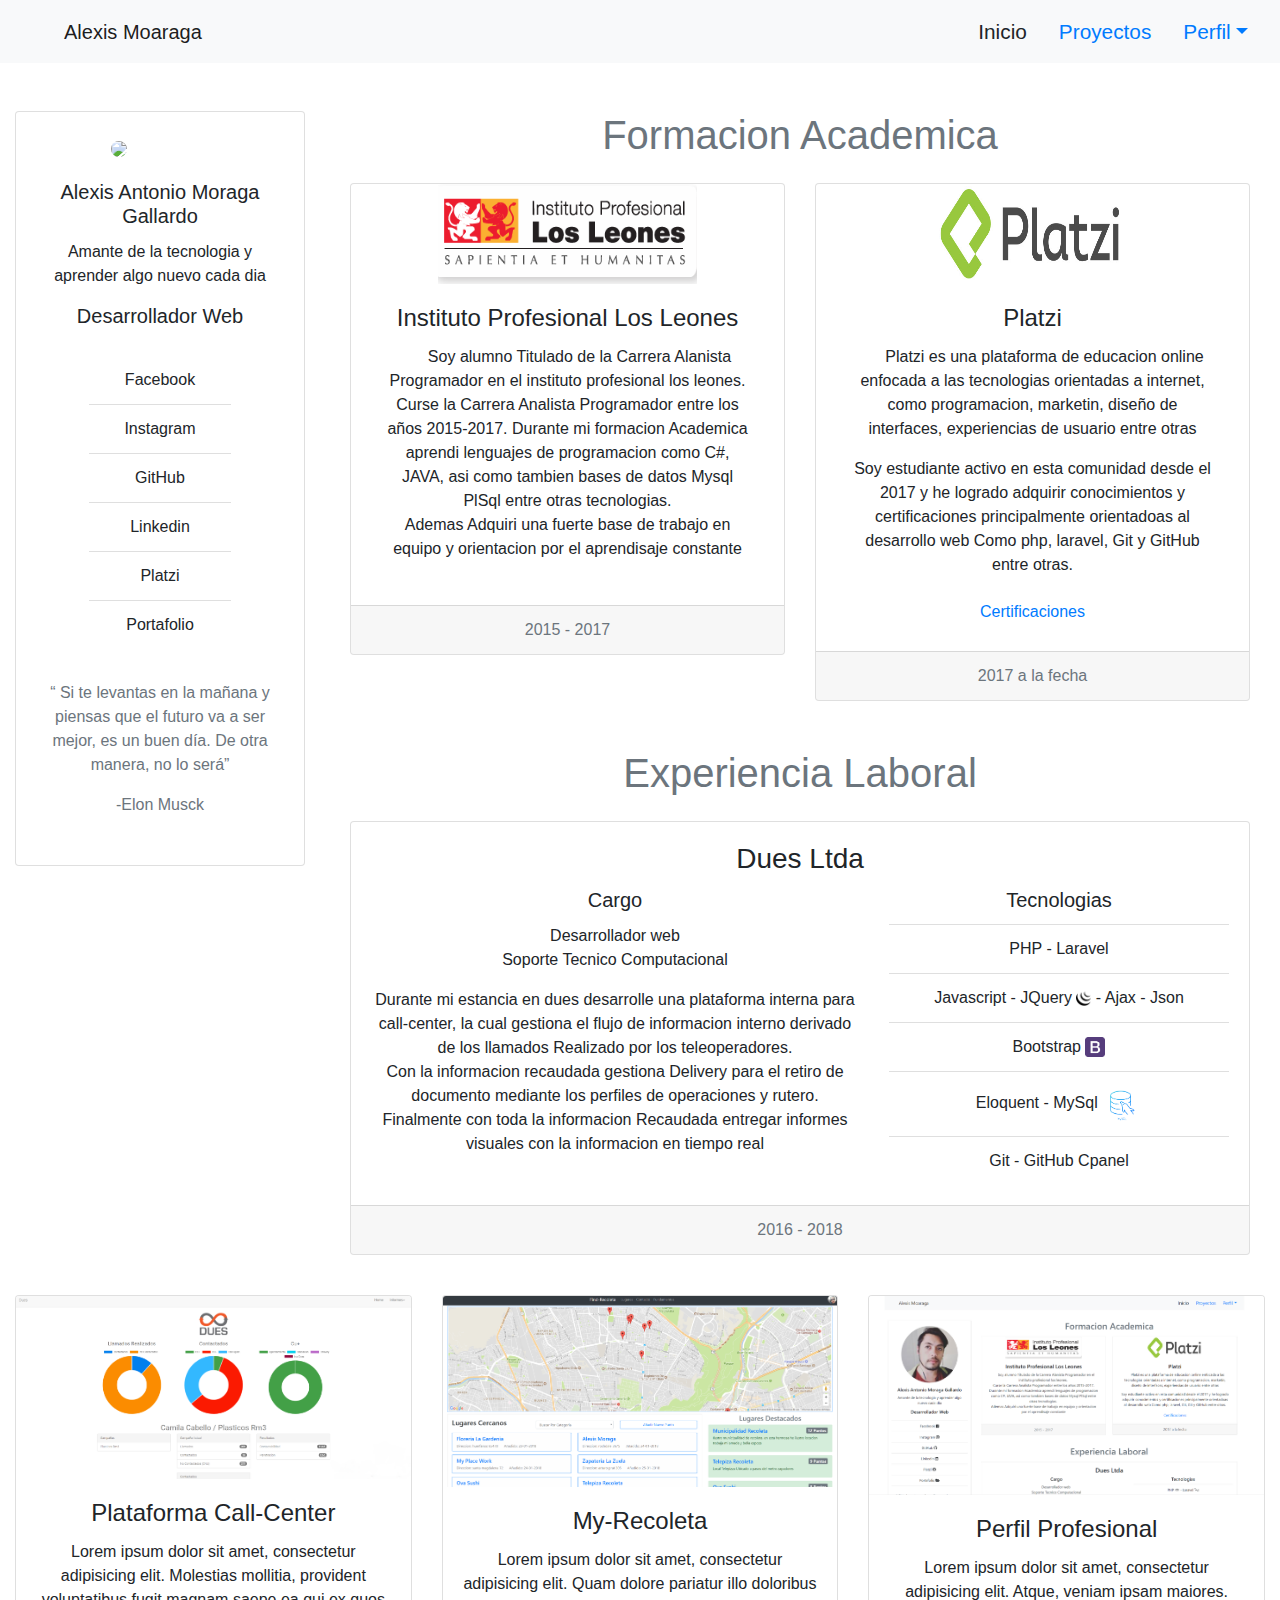
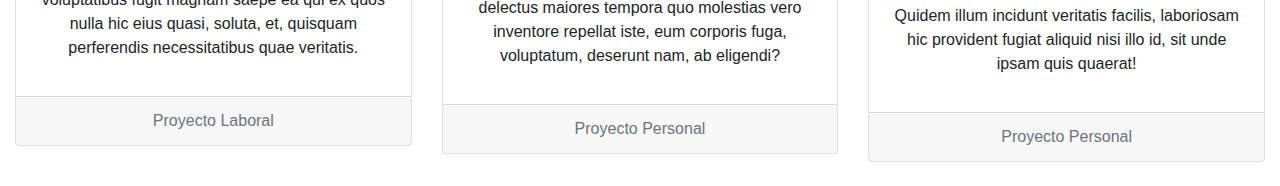
==== index.html @ 1a4db7f0 "mejorando responsive" ====
<!DOCTYPE html>
<html>
  <head>
    <meta charset="utf-8">
    <title>Alexis Moraga</title>
    <link rel="stylesheet" href="estilos/style.css">
    <link rel="stylesheet" href="https://maxcdn.bootstrapcdn.com/bootstrap/4.0.0/css/bootstrap.min.css" integrity="sha384-Gn5384xqQ1aoWXA+058RXPxPg6fy4IWvTNh0E263XmFcJlSAwiGgFAW/dAiS6JXm" crossorigin="anonymous">
    <script src="https://code.jquery.com/jquery-3.2.1.slim.min.js" integrity="sha384-KJ3o2DKtIkvYIK3UENzmM7KCkRr/rE9/Qpg6aAZGJwFDMVNA/GpGFF93hXpG5KkN" crossorigin="anonymous"></script>
    <script src="https://cdnjs.cloudflare.com/ajax/libs/popper.js/1.12.9/umd/popper.min.js" integrity="sha384-ApNbgh9B+Y1QKtv3Rn7W3mgPxhU9K/ScQsAP7hUibX39j7fakFPskvXusvfa0b4Q" crossorigin="anonymous"></script>
    <script src="https://maxcdn.bootstrapcdn.com/bootstrap/4.0.0/js/bootstrap.min.js" integrity="sha384-JZR6Spejh4U02d8jOt6vLEHfe/JQGiRRSQQxSfFWpi1MquVdAyjUar5+76PVCmYl" crossorigin="anonymous"></script>
    <script defer src="https://use.fontawesome.com/releases/v5.0.8/js/all.js"></script>
  </head>
  <body >


    <div class="margenes ">
      <nav id="navbar-example2" class="navbar navbar-light bg-light ">
        <a class="navbar-brand ml-5" href="#">Alexis Moaraga</a>
        <ul class="nav nav-pills">
          <li class="nav-item">
            <a class="nav-link">Inicio</a>
          </li>
          <li class="nav-item">
            <a class="nav-link" href="#mdo">Proyectos</a>
          </li>

          <li class="nav-item dropdown">
            <a class="nav-link dropdown-toggle" data-toggle="dropdown" href="#" role="button" aria-haspopup="true" aria-expanded="false">Perfil</a>
            <div class="dropdown-menu">
              <a class="dropdown-item" href="#one">Formacion</a>
              <a class="dropdown-item" href="#two">Experiencia</a>
              <div role="separator" class="dropdown-divider"></div>
              <a class="dropdown-item" href="#three">Proyectos</a>
            </div>
          </li>
        </ul>
      </nav>

      <div class="col-12 mt-5" >
        <div class="row">
          <div class="col-12  col-md-12 col-lg-4 col-xl-3">
            <div class="card col-12 " >
              <div class="col-6 offset-3 mt-4">
                <img class=" card-img-top rounded-circle " src="imagenes/img-perfil.jpg"  >
              </div>
              <div class="card-body ">
                <h5 class="card-title text-center">Alexis Antonio Moraga Gallardo</h5>
                <p class="card-text text-center mb-3">Amante de la tecnologia y aprender algo nuevo cada dia</p>
                <h5 class="text-center">Desarrollador Web</h5>
              </div>
              <div class="col-md-8 offset-md-2">
              <ul class="list-group list-group-flush text-center ">
                <li class="list-group-item ">Facebook <i class="fab fa-facebook-square"></i></li>
                <li class="list-group-item ">Instagram <i class="fab fa-instagram"></i></li>
                <li class="list-group-item ">GitHub <i class="fab fa-github"></i></li>
                <li class="list-group-item ">Linkedin <i class="fab fa-linkedin"></i></li>
                <li class="list-group-item ">Platzi <i class="fas fa-user-circle"></i></li>
                <li class="list-group-item ">Portafolio <i class="fas fa-folder-open"></i></li>
              </ul>
              </div>
              <div class="col-12 text-center mb-5 mt-2">
                <p class=" text-muted mt-4 "><q> Si te levantas en la mañana y piensas que el futuro va a ser mejor, es un buen día. De otra manera, no lo será</q></p>
                <span class="text-muted ">-Elon Musck</span>
              </div>
            </div>
          </div>

          <div class="col-12 col-lg-8 col-xl-9">

            <div class="col-12 text-center mb-4" >
              <h1 class="text-center text-muted mb-4">Formacion Academica </h1>
              <div class="row ">
                <div class="col-12 col-lg-6">
                  <div class="card mb-4">
                    <div class=" col-8 offset-2 ">
                      <img src="imagenes/ipleones.png" class="card-img-top" alt="" height="100">
                    </div>
                    <div class="card-body ">
                      <div class="col-12">
                        <h4 class="card-title">Instituto Profesional Los Leones</h4>
                        <p> <span class="ml-4"></span>Soy alumno Titulado de la Carrera Alanista Programador en el instituto profesional los leones. <br>
                          Curse la Carrera Analista Programador entre los años 2015-2017. Durante mi formacion Academica aprendi lenguajes de programacion como C#, JAVA,
                          asi como tambien bases de datos Mysql PlSql entre otras tecnologias. <br>
                          Ademas Adquiri una fuerte base de trabajo en equipo y orientacion por el aprendisaje constante
                        </p>
                      </div>
                    </div>
                    <div class="card-footer text-muted col-12 mt-2">
                      2015 - 2017
                    </div>
                  </div>
                </div>

                <div class="col-12 col-lg-6">
                  <div class="card mb-4">
                    <div class=" col-8 offset-2 col-md-6 offset-md-3">
                      <img src="imagenes/platzi.png" class="card-img-top" height="100">
                    </div>

                    <div class="card-body">
                      <div class="col-12">
                        <h4 class="card-title">Platzi</h4>
                        <p><span class="ml-4"></span>Platzi es una plataforma de educacion online enfocada a las tecnologias orientadas a internet, como programacion, marketin,
                          diseño de interfaces, experiencias de usuario entre otras</p>

                          <p>Soy estudiante activo en esta comunidad desde el 2017 y he logrado adquirir conocimientos y certificaciones principalmente orientadoas al desarrollo web
                            Como php, laravel, Git y GitHub entre otras.</p>

                            <a href="" class="btn">Certificaciones</a>
                          </div>
                        </div>

                        <div class="card-footer text-muted col-12">
                          2017 a la fecha
                        </div>
                      </div>
                    </div>
                  </div>
                </div>







            <div class="col-12 text-center" id="experienciaLaboral">
              <h1 class="text-muted mb-4">Experiencia Laboral</h1>
              <div class="card  mb-4">
                <div class="card-body">
                  <h3 class="card-title">Dues Ltda</h3>
                  <div class="row">

                      <div class="col-12 col-lg-7">
                        <h5 class="card-title">Cargo</h5>
                        <p>Desarrollador web <br> Soporte Tecnico Computacional</p>
                        <p>Durante mi estancia en dues desarrolle una plataforma interna para call-center, la cual gestiona el flujo de informacion interno derivado de los llamados
                        Realizado por los teleoperadores. <br>
                        Con la informacion recaudada gestiona Delivery para el retiro de documento mediante los perfiles de operaciones y rutero. <br>
                        Finalmente con toda la informacion Recaudada entregar informes visuales con la informacion en tiempo real
                      </p>
                      </div>
                      <div class="col-12 col-lg-5"><h5 class="card-title">Tecnologias</h5>
                        <ul class="list-group list-group-flush">
                          <li class="list-group-item">PHP <i class="fab fa-php"></i> <span> - </span> Laravel <i class="fab fa-laravel"></i> </li>
                          <li class="list-group-item">Javascript <i class="fab fa-js-square"></i>  -  JQuery <img src="imagenes/jquery.png" alt="" height="15"> - Ajax - Json</li>
                          <li class="list-group-item">Bootstrap  <img src="imagenes/bootstrap.png" alt="" height="20"> </li>
                          <li class="list-group-item">Eloquent <i class="fas fa-database"></i> - MySql <img src="imagenes/mysql.png" alt="" height="40"></li>
                          <li class="list-group-item">Git <i class="fab fa-git"></i> - GitHub <i class="fab fa-github"></i> Cpanel <i class="fab fa-cpanel"></i></li>
                        </ul>
                      </div>


                  </div>
                </div>
                <div class="card-footer text-muted col-12">
                  2016 - 2018
                </div>
              </div>
            </div>


            <!-- <div class="col-xs-12">
              <div class="card">
                <div class="card-body">
                  <h2 class="text-center text-muted mb-2 ">¿Quien Soy?</h2>
                    <p>Hola!</p>
                    <p><Span class="ml-4"></Span>Mi nombre es Alexis Antonio Moraga Gallardo, Tengo 25 años, vivo en la ciudad de Santiago de Chile.Y Actualmente Soy Desarrollador web Frontend y Backend.</p>

                    <p><span class="ml-4"></span>Naci en la ciudad de Cauquenes hubicada en la VII Region del Maule. Vivi hasta los 17 años en Pelluhue una comuna costera a una hora de Cauquenes.</p>

                    <p><span class="ml-4"></span>Desde muy pequeño recuerdo tener mucho interes por la tecnologia y como funcionan las cosas. Recuerdo haber desarmado televisores, equipos de musica y sin fin de juguetes. la mayoria de las veces
                     lograba rearmar las cosas, aunque normalmente por alguna razon solian sobrar piezas. en otros casos no habia tanta suerte y derechamente no lograba Rearmar nada.</p>

                     <p><span class="ml-4"></span>Compre mi primer computador a los 16 años con la tarjeta de mi madre, y trabajando con mi padre para pagarlo. <br>
                     Siempre supe que no viviria en Pelluhue para siempre, pero con mi primer computador supe que queria dedicarme a la iformatica(Aunque en ese momento nisiquiera tenia claro de que trataba)</p>

                    <p><span class="ml-4"></span>A los 17 años y sin terminar los estudios me aventure y me vine a vivir en santiago. <br>
                    Tube que trabajar y estudiar(terminar cuarto medio). Fue hay donde conoci a mi Espoza, pasaron 3 años y nacio mi hijo. Fue asi como el tiempo paso, y me comberti en todo un padre de familia.</p>

                    <p><span class="ml-4"></span>Paso el tiempo y el sueño de comvertirse en informatico estaba ya olvidado. aunque la pasion y el interes por la tecnologia siempre estubo. <br>
                    recuerdo que un dia como cualquier otro mi espoza me pregunta "te gustaria estudiar", a lo cual respondo con un rotundo si, y ela me dice "Bueno sube y termina de completar el formulario de postulaciones para becas".</p>

                    <p><span class="ml-4"></span> pasaron un par de meses y un correo con la pre aprobacion de un credito con aval del estado iluminaba nuevamente ese sueño. luego de evaluar varias opciones me toco tomar una de las mas dificiles
                    desiciones. ¿Que estudiar?.</p>

                    <p><span class="ml-4"></span> si bien estaba claro que seria dentro de informatica no sabia que. habian tantas opciones y tan poco tiempo para elegir.
                    ya casi sin tiempo para escoger y con muchas carreras en mente finalmente me inscrivi en la mas rentable de todas. Analista Programador.</p>

                    <p ><span class="ml-4"></span>Tube la inmenza fortuna de amar lo que estudiaba. llegue sin tener conocimiento alguno de que se trataba la programacion, Pero termine amando la que se combertiria en mi futura profesion</p>

                    <p><span class="ml-4"></span>Y aqui estoy ahora, Terminando de resumir varios años de historia a los momentos mas importarntes que me trajeron a este punto en mi vida, en el cual puedo compartirles parte de quien soy</p>

                </div>
              </div>
            </div> -->


          </div>
        </div>
        <div class="row text-center mt-3">
          <div class="col-12 col-lg-6 col-xl-4 mb-4">
            <div class="card">
              <img src="imagenes/proyect02.png" alt="" class="card-img-top">
              <div class="card-body">
                <h4 class="card-title">Plataforma Call-Center</h4>
                <p>Lorem ipsum dolor sit amet, consectetur adipisicing elit. Molestias mollitia, provident voluptatibus fugit magnam saepe ea qui ex quos nulla hic eius quasi, soluta, et, quisquam perferendis necessitatibus quae veritatis.</p>
              </div>
              <div class="card-footer text-muted col-12">
                Proyecto Laboral
              </div>
            </div>
          </div>

          <div class="col-12 col-lg-6 col-xl-4 mb-4">
            <div class="card">
              <img src="imagenes/proyect03.png" alt="" class="card-img-top">
              <div class="card-body">
                <h4 class="card-title">My-Recoleta</h4>
                <p>Lorem ipsum dolor sit amet, consectetur adipisicing elit. Quam dolore pariatur illo doloribus delectus maiores tempora quo molestias vero inventore repellat iste, eum corporis fuga, voluptatum, deserunt nam, ab eligendi?</p>
              </div>
              <div class="card-footer text-muted col-12">
                Proyecto Personal
              </div>
            </div>
          </div>
          <div class=" col-12 col-lg-6 col-xl-4 mb-4">
            <div class="card">
                <img src="imagenes/proyect01.png" alt="" class="card-img-top">
              <div class="card-body">
                <h4 class="card-title">Perfil Profesional</h4>
                <p>Lorem ipsum dolor sit amet, consectetur adipisicing elit. Atque, veniam ipsam maiores. Quidem illum incidunt veritatis facilis, laboriosam hic provident fugiat aliquid nisi illo id, sit unde ipsam quis quaerat!</p>
              </div>
              <div class="card-footer text-muted col-12">
                Proyecto Personal
              </div>
            </div>
          </div>
        </div>

      </div>



  </body>
</html>
---- estilos/style.css ----
ul li a{
  font-size: 1.3em;
}




@media screen and (min-width: 1500px){
  .margenes{
    margin-left:140px;
    margin-right: 140px;
  }

  p{
    font-size: 1em;
  }
}

@media screen and (max-width: 700px){
  .margenes{
    margin-left:20px;
    margin-right:20px;

  }
  .list-group-item{
    font-size: 1.2em;
  }
  p{
    font-size: 1.2em;
  }
}

/* @media screen and (max-width: 600px){
  .margenes{
    margin-left:20px;
    margin-right: 20px;

  }
  .p{
    font-size: 1.5em;
  }
} */
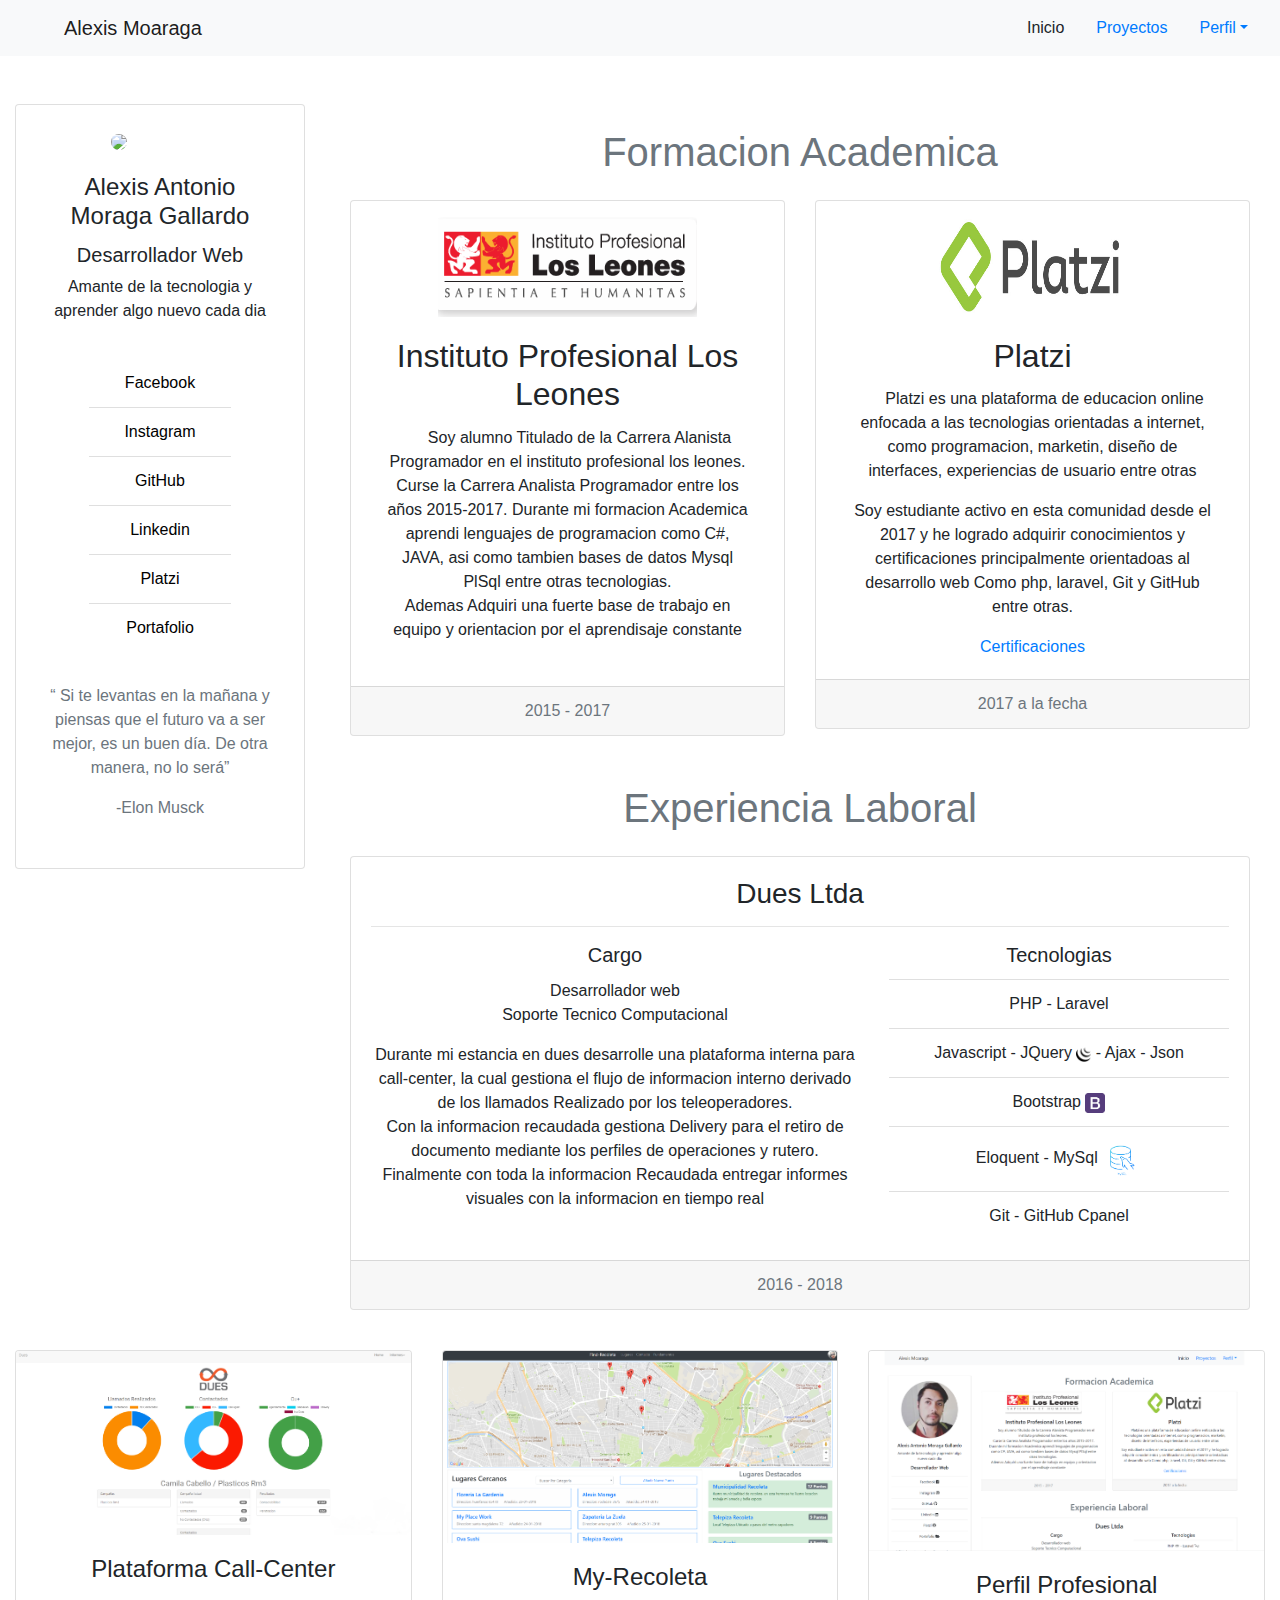
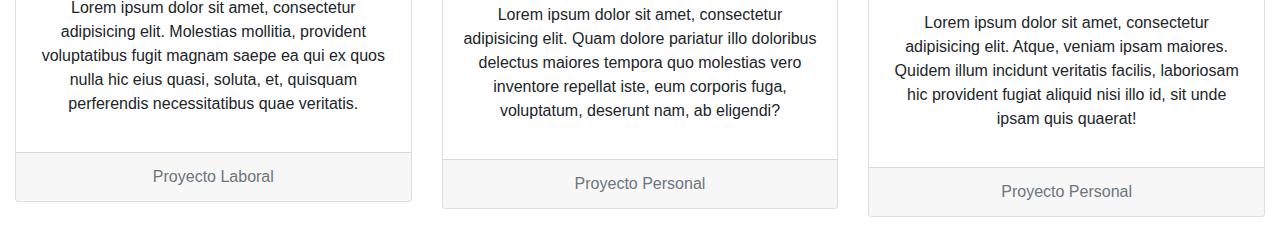
==== commit d381d105: "mejorando responsive" ====
--- a/index.html
+++ b/index.html
@@ -13,7 +13,7 @@
   <body >
 
 
-    <div class="margenes ">
+    <div class="margenes">
       <nav id="navbar-example2" class="navbar navbar-light bg-light ">
         <a class="navbar-brand ml-5" href="#">Alexis Moaraga</a>
         <ul class="nav nav-pills">
@@ -44,18 +44,18 @@
                 <img class=" card-img-top rounded-circle " src="imagenes/img-perfil.jpg"  >
               </div>
               <div class="card-body ">
-                <h5 class="card-title text-center">Alexis Antonio Moraga Gallardo</h5>
+                <h4 class="card-title text-center name">Alexis Antonio Moraga Gallardo</h4>
+                <h5 class="text-center profesion">Desarrollador Web</h5>
                 <p class="card-text text-center mb-3">Amante de la tecnologia y aprender algo nuevo cada dia</p>
-                <h5 class="text-center">Desarrollador Web</h5>
               </div>
               <div class="col-md-8 offset-md-2">
               <ul class="list-group list-group-flush text-center ">
-                <li class="list-group-item ">Facebook <i class="fab fa-facebook-square"></i></li>
-                <li class="list-group-item ">Instagram <i class="fab fa-instagram"></i></li>
-                <li class="list-group-item ">GitHub <i class="fab fa-github"></i></li>
-                <li class="list-group-item ">Linkedin <i class="fab fa-linkedin"></i></li>
-                <li class="list-group-item ">Platzi <i class="fas fa-user-circle"></i></li>
-                <li class="list-group-item ">Portafolio <i class="fas fa-folder-open"></i></li>
+                <li class="list-group-item "><a  class="enlaces" href="https://www.facebook.com/alexisMoragaa" target="_blank"> Facebook </a><i class="fab fa-facebook-square"></i></li>
+                <li class="list-group-item "><a  class="enlaces" href="https://www.instagram.com/alexismoragaa/" target="_blank">Instagram </a><i class="fab fa-instagram"></i></li>
+                <li class="list-group-item "><a  class="enlaces" href="https://github.com/alexisMoragaa" target="_blank">GitHub </a><i class="fab fa-github"></i></li>
+                <li class="list-group-item "><a  class="enlaces" href="http://www.linkedin.com/in/alexismoragaa" target="_blank">Linkedin</a> <i class="fab fa-linkedin"></i></li>
+                <li class="list-group-item "><a  class="enlaces" href="https://platzi.com/@alexisMoragaa/" target="_blank">Platzi</a> <i class="fas fa-user-circle"></i></li>
+                <li class="list-group-item "><a  class="enlaces" href="" target="_blank">Portafolio</a> <i class="fas fa-folder-open"></i></li>
               </ul>
               </div>
               <div class="col-12 text-center mb-5 mt-2">
@@ -68,16 +68,16 @@
           <div class="col-12 col-lg-8 col-xl-9">
 
             <div class="col-12 text-center mb-4" >
-              <h1 class="text-center text-muted mb-4">Formacion Academica </h1>
+              <h1 class="text-center text-muted mb-4 titulos mt-4">Formacion Academica </h1>
               <div class="row ">
                 <div class="col-12 col-lg-6">
                   <div class="card mb-4">
-                    <div class=" col-8 offset-2 ">
+                    <div class=" col-8 offset-2 mt-3">
                       <img src="imagenes/ipleones.png" class="card-img-top" alt="" height="100">
                     </div>
                     <div class="card-body ">
                       <div class="col-12">
-                        <h4 class="card-title">Instituto Profesional Los Leones</h4>
+                        <h2 class="card-title tt">Instituto Profesional Los Leones</h2>
                         <p> <span class="ml-4"></span>Soy alumno Titulado de la Carrera Alanista Programador en el instituto profesional los leones. <br>
                           Curse la Carrera Analista Programador entre los años 2015-2017. Durante mi formacion Academica aprendi lenguajes de programacion como C#, JAVA,
                           asi como tambien bases de datos Mysql PlSql entre otras tecnologias. <br>
@@ -93,20 +93,20 @@
 
                 <div class="col-12 col-lg-6">
                   <div class="card mb-4">
-                    <div class=" col-8 offset-2 col-md-6 offset-md-3">
+                    <div class=" col-8 offset-2 col-md-6 offset-md-3 mt-3">
                       <img src="imagenes/platzi.png" class="card-img-top" height="100">
                     </div>
 
                     <div class="card-body">
                       <div class="col-12">
-                        <h4 class="card-title">Platzi</h4>
+                        <h2 class="card-title tt">Platzi</h2>
                         <p><span class="ml-4"></span>Platzi es una plataforma de educacion online enfocada a las tecnologias orientadas a internet, como programacion, marketin,
                           diseño de interfaces, experiencias de usuario entre otras</p>
 
                           <p>Soy estudiante activo en esta comunidad desde el 2017 y he logrado adquirir conocimientos y certificaciones principalmente orientadoas al desarrollo web
                             Como php, laravel, Git y GitHub entre otras.</p>
 
-                            <a href="" class="btn">Certificaciones</a>
+                            <a href="#" class="certificacion">Certificaciones</a>
                           </div>
                         </div>
 
@@ -125,10 +125,11 @@
 
 
             <div class="col-12 text-center" id="experienciaLaboral">
-              <h1 class="text-muted mb-4">Experiencia Laboral</h1>
+              <h1 class="text-muted mb-4 titulos mt-4">Experiencia Laboral</h1>
               <div class="card  mb-4">
                 <div class="card-body">
                   <h3 class="card-title">Dues Ltda</h3>
+                  <hr>
                   <div class="row">
 
                       <div class="col-12 col-lg-7">
--- a/estilos/style.css
+++ b/estilos/style.css
@@ -1,7 +1,9 @@
 
 
-ul li a{
-  font-size: 1.3em;
+.enlaces{
+  font-size: 1em;
+color: black;
+
 }
 
 
@@ -18,19 +20,67 @@
   }
 }
 
-@media screen and (max-width: 700px){
+@media screen and (max-width:992px){
   .margenes{
-    margin-left:20px;
-    margin-right:20px;
+    margin-left:5em;
+    margin-right:5em;
 
   }
   .list-group-item{
-    font-size: 1.2em;
+    font-size: 1.3em;
   }
   p{
-    font-size: 1.2em;
+    font-size: 1.4em;
   }
+.titulos{
+  font-size:2.8em;
 }
+.certificacion{
+  font-size: 1.1em;
+}
+.card-footer{
+  font-size: 1.1em;
+}
+
+
+}
+
+
+@media only screen and (max-device-width:600px){
+  .margenes{
+    margin-left:1em;
+    margin-right:1em;
+
+  }
+  .list-group-item{
+    font-size: 2.1em;
+  }
+  p{
+    font-size: 2.1em;
+  }
+.titulos{
+  font-size:3.8em;
+}
+.certificacion{
+  font-size: 2em;
+}
+.card-footer{
+  font-size: 2em;
+}
+.name{
+  font-size: 2.5em;
+}
+.card-title{
+  font-size: 2.8em;
+}
+.profesion{
+    font-size: 2.2em;
+}
+
+}
+
+
+
 
 /* @media screen and (max-width: 600px){
   .margenes{
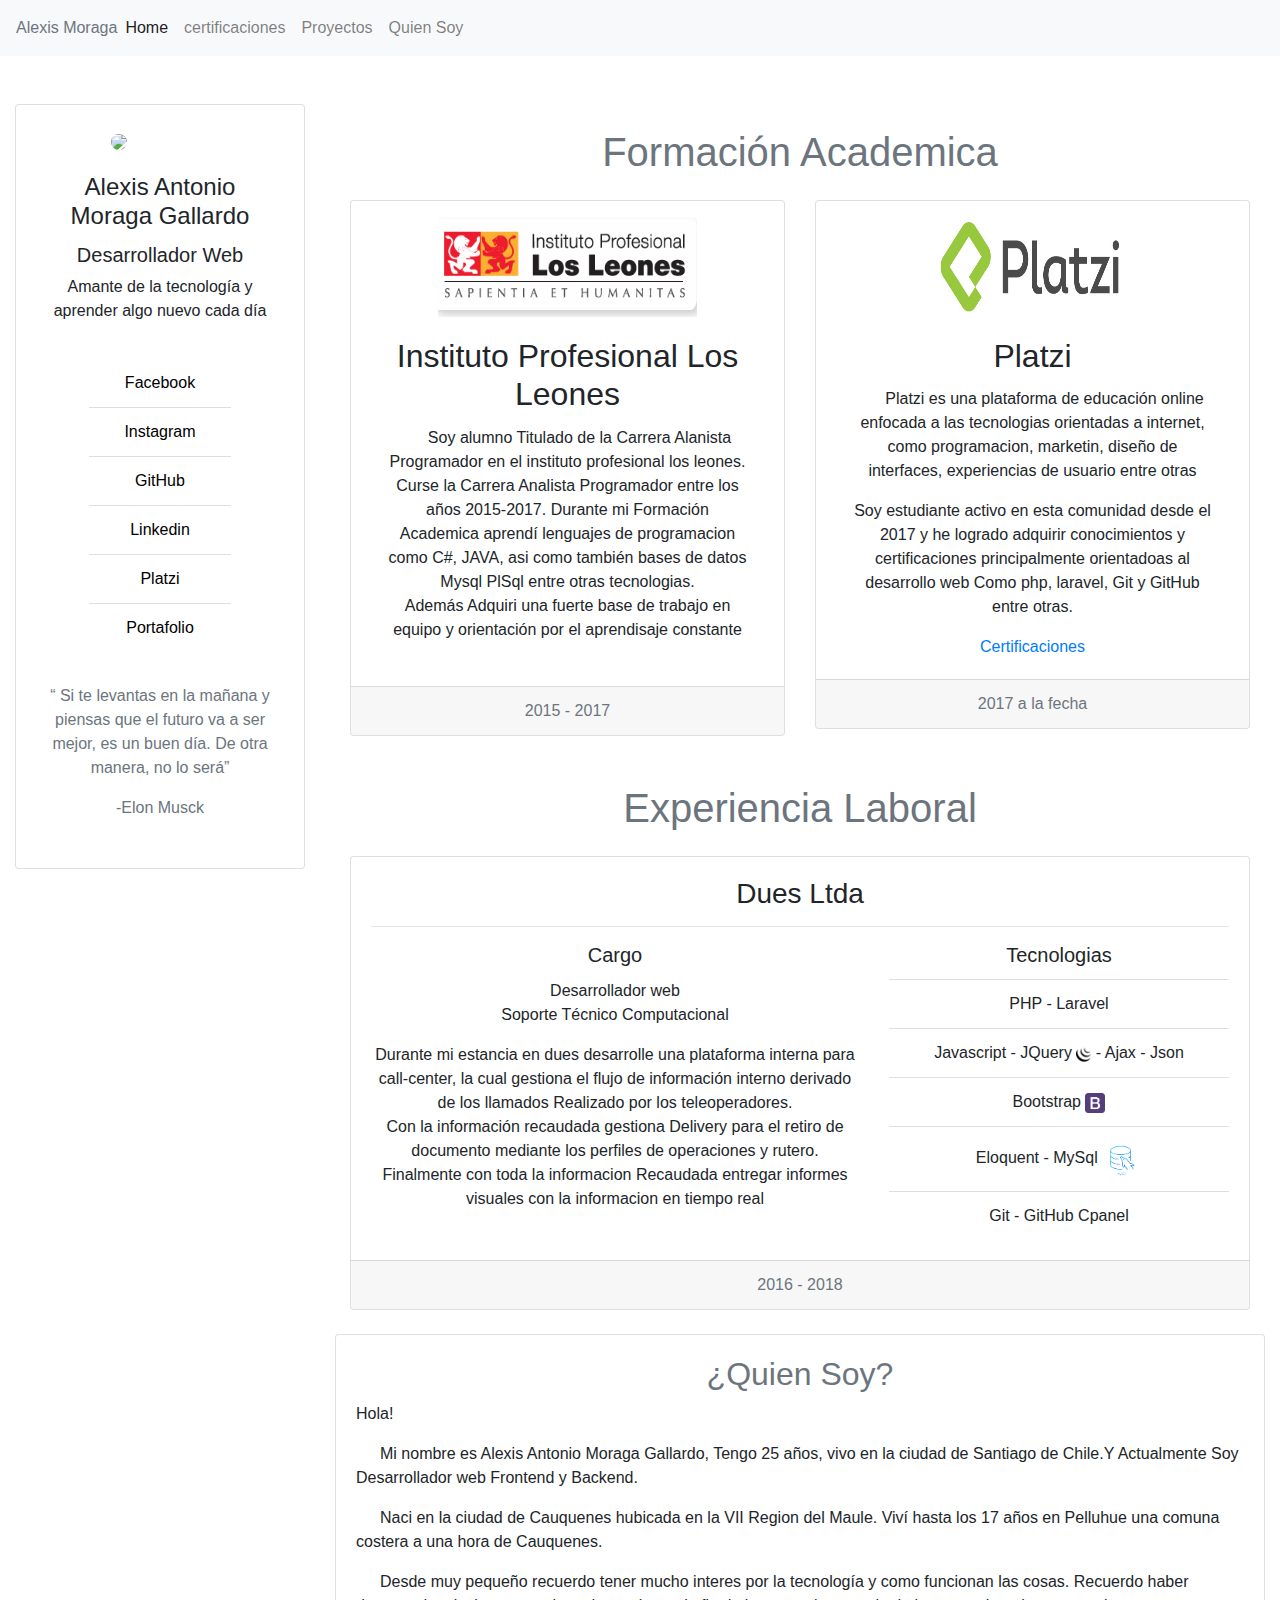
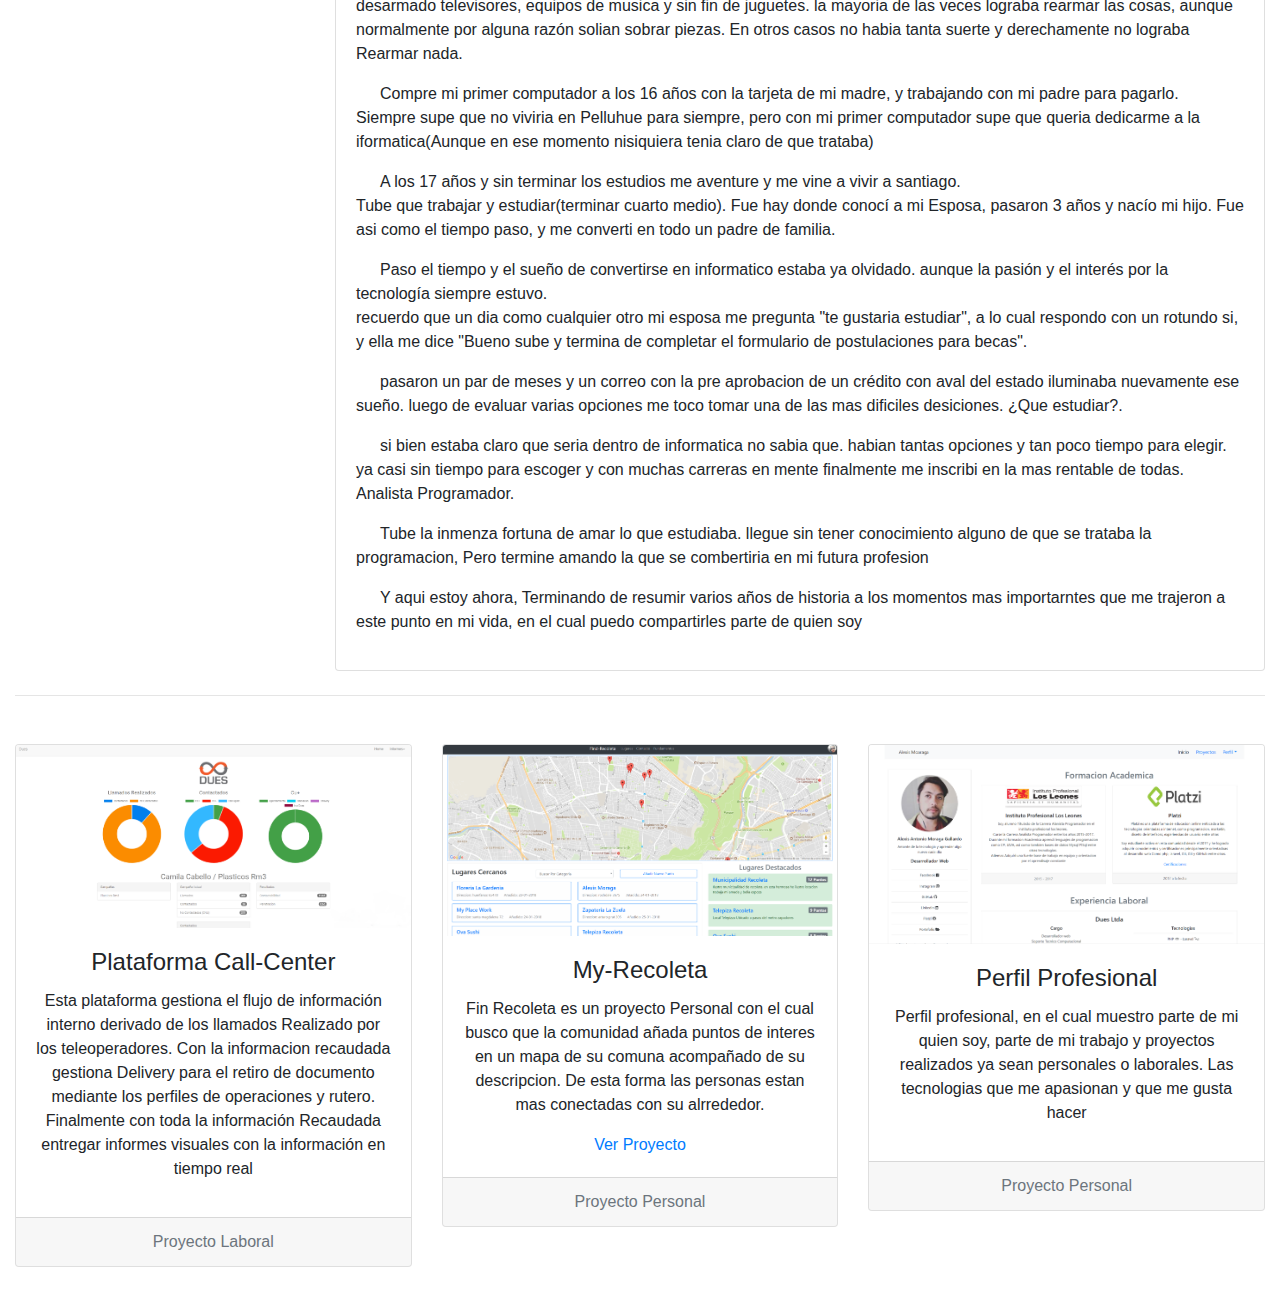
==== commit 646329b2: "correcion ortografica" ====
--- a/index.html
+++ b/index.html
@@ -14,26 +14,19 @@
 
 
     <div class="margenes">
-      <nav id="navbar-example2" class="navbar navbar-light bg-light ">
-        <a class="navbar-brand ml-5" href="#">Alexis Moaraga</a>
-        <ul class="nav nav-pills">
-          <li class="nav-item">
-            <a class="nav-link">Inicio</a>
-          </li>
-          <li class="nav-item">
-            <a class="nav-link" href="#mdo">Proyectos</a>
-          </li>
-
-          <li class="nav-item dropdown">
-            <a class="nav-link dropdown-toggle" data-toggle="dropdown" href="#" role="button" aria-haspopup="true" aria-expanded="false">Perfil</a>
-            <div class="dropdown-menu">
-              <a class="dropdown-item" href="#one">Formacion</a>
-              <a class="dropdown-item" href="#two">Experiencia</a>
-              <div role="separator" class="dropdown-divider"></div>
-              <a class="dropdown-item" href="#three">Proyectos</a>
-            </div>
-          </li>
-        </ul>
+      <nav class="navbar navbar-expand-lg navbar-light bg-light">
+        <a class="text-muted na" href="#">Alexis Moraga</a>
+        <button class="navbar-toggler" type="button" data-toggle="collapse" data-target="#navbarNavAltMarkup" aria-controls="navbarNavAltMarkup" aria-expanded="false" aria-label="Toggle navigation">
+          <span class="navbar-toggler-icon"></span>
+        </button>
+        <div class="collapse navbar-collapse" id="navbarNavAltMarkup">
+          <div class="navbar-nav">
+            <a class="nav-item nav-link active nav" href="#">Home<span class="sr-only">(current)</span></a>
+            <a class="nav-item nav-link nav" href="#">certificaciones</a>
+            <a class="nav-item nav-link nav" href="#">Proyectos</a>
+            <a class="nav-item nav-link nav" href="#">Quien Soy</a>
+          </div>
+        </div>
       </nav>
 
       <div class="col-12 mt-5" >
@@ -46,7 +39,7 @@
               <div class="card-body ">
                 <h4 class="card-title text-center name">Alexis Antonio Moraga Gallardo</h4>
                 <h5 class="text-center profesion">Desarrollador Web</h5>
-                <p class="card-text text-center mb-3">Amante de la tecnologia y aprender algo nuevo cada dia</p>
+                <p class="card-text text-center mb-3">Amante de la tecnología y aprender algo nuevo cada día</p>
               </div>
               <div class="col-md-8 offset-md-2">
               <ul class="list-group list-group-flush text-center ">
@@ -68,7 +61,7 @@
           <div class="col-12 col-lg-8 col-xl-9">
 
             <div class="col-12 text-center mb-4" >
-              <h1 class="text-center text-muted mb-4 titulos mt-4">Formacion Academica </h1>
+              <h1 class="text-center text-muted mb-4 titulos mt-4">Formación Academica </h1>
               <div class="row ">
                 <div class="col-12 col-lg-6">
                   <div class="card mb-4">
@@ -79,9 +72,9 @@
                       <div class="col-12">
                         <h2 class="card-title tt">Instituto Profesional Los Leones</h2>
                         <p> <span class="ml-4"></span>Soy alumno Titulado de la Carrera Alanista Programador en el instituto profesional los leones. <br>
-                          Curse la Carrera Analista Programador entre los años 2015-2017. Durante mi formacion Academica aprendi lenguajes de programacion como C#, JAVA,
-                          asi como tambien bases de datos Mysql PlSql entre otras tecnologias. <br>
-                          Ademas Adquiri una fuerte base de trabajo en equipo y orientacion por el aprendisaje constante
+                          Curse la Carrera Analista Programador entre los años 2015-2017. Durante mi Formación Academica aprendí lenguajes de programacion como C#, JAVA,
+                          asi como también bases de datos Mysql PlSql entre otras tecnologias. <br>
+                          Además Adquiri una fuerte base de trabajo en equipo y orientación por el aprendisaje constante
                         </p>
                       </div>
                     </div>
@@ -100,7 +93,7 @@
                     <div class="card-body">
                       <div class="col-12">
                         <h2 class="card-title tt">Platzi</h2>
-                        <p><span class="ml-4"></span>Platzi es una plataforma de educacion online enfocada a las tecnologias orientadas a internet, como programacion, marketin,
+                        <p><span class="ml-4"></span>Platzi es una plataforma de educación online enfocada a las tecnologias orientadas a internet, como programacion, marketin,
                           diseño de interfaces, experiencias de usuario entre otras</p>
 
                           <p>Soy estudiante activo en esta comunidad desde el 2017 y he logrado adquirir conocimientos y certificaciones principalmente orientadoas al desarrollo web
@@ -134,10 +127,10 @@
 
                       <div class="col-12 col-lg-7">
                         <h5 class="card-title">Cargo</h5>
-                        <p>Desarrollador web <br> Soporte Tecnico Computacional</p>
-                        <p>Durante mi estancia en dues desarrolle una plataforma interna para call-center, la cual gestiona el flujo de informacion interno derivado de los llamados
+                        <p>Desarrollador web <br> Soporte Técnico Computacional</p>
+                        <p>Durante mi estancia en dues desarrolle una plataforma interna para call-center, la cual gestiona el flujo de información interno derivado de los llamados
                         Realizado por los teleoperadores. <br>
-                        Con la informacion recaudada gestiona Delivery para el retiro de documento mediante los perfiles de operaciones y rutero. <br>
+                        Con la información recaudada gestiona Delivery para el retiro de documento mediante los perfiles de operaciones y rutero. <br>
                         Finalmente con toda la informacion Recaudada entregar informes visuales con la informacion en tiempo real
                       </p>
                       </div>
@@ -161,32 +154,32 @@
             </div>
 
 
-            <!-- <div class="col-xs-12">
+            <div class="col-xs-12">
               <div class="card">
                 <div class="card-body">
                   <h2 class="text-center text-muted mb-2 ">¿Quien Soy?</h2>
                     <p>Hola!</p>
                     <p><Span class="ml-4"></Span>Mi nombre es Alexis Antonio Moraga Gallardo, Tengo 25 años, vivo en la ciudad de Santiago de Chile.Y Actualmente Soy Desarrollador web Frontend y Backend.</p>
 
-                    <p><span class="ml-4"></span>Naci en la ciudad de Cauquenes hubicada en la VII Region del Maule. Vivi hasta los 17 años en Pelluhue una comuna costera a una hora de Cauquenes.</p>
-
-                    <p><span class="ml-4"></span>Desde muy pequeño recuerdo tener mucho interes por la tecnologia y como funcionan las cosas. Recuerdo haber desarmado televisores, equipos de musica y sin fin de juguetes. la mayoria de las veces
-                     lograba rearmar las cosas, aunque normalmente por alguna razon solian sobrar piezas. en otros casos no habia tanta suerte y derechamente no lograba Rearmar nada.</p>
+                    <p><span class="ml-4"></span>Naci en la ciudad de Cauquenes hubicada en la VII Region del Maule. Viví hasta los 17 años en Pelluhue una comuna costera a una hora de Cauquenes.</p>
+
+                    <p><span class="ml-4"></span>Desde muy pequeño recuerdo tener mucho interes por la tecnología y como funcionan las cosas. Recuerdo haber desarmado televisores, equipos de musica y sin fin de juguetes. la mayoria de las veces
+                     lograba rearmar las cosas, aunque normalmente por alguna razón solian sobrar piezas. En otros casos no habia tanta suerte y derechamente no lograba Rearmar nada.</p>
 
                      <p><span class="ml-4"></span>Compre mi primer computador a los 16 años con la tarjeta de mi madre, y trabajando con mi padre para pagarlo. <br>
                      Siempre supe que no viviria en Pelluhue para siempre, pero con mi primer computador supe que queria dedicarme a la iformatica(Aunque en ese momento nisiquiera tenia claro de que trataba)</p>
 
-                    <p><span class="ml-4"></span>A los 17 años y sin terminar los estudios me aventure y me vine a vivir en santiago. <br>
-                    Tube que trabajar y estudiar(terminar cuarto medio). Fue hay donde conoci a mi Espoza, pasaron 3 años y nacio mi hijo. Fue asi como el tiempo paso, y me comberti en todo un padre de familia.</p>
-
-                    <p><span class="ml-4"></span>Paso el tiempo y el sueño de comvertirse en informatico estaba ya olvidado. aunque la pasion y el interes por la tecnologia siempre estubo. <br>
-                    recuerdo que un dia como cualquier otro mi espoza me pregunta "te gustaria estudiar", a lo cual respondo con un rotundo si, y ela me dice "Bueno sube y termina de completar el formulario de postulaciones para becas".</p>
-
-                    <p><span class="ml-4"></span> pasaron un par de meses y un correo con la pre aprobacion de un credito con aval del estado iluminaba nuevamente ese sueño. luego de evaluar varias opciones me toco tomar una de las mas dificiles
+                    <p><span class="ml-4"></span>A los 17 años y sin terminar los estudios me aventure y me vine a vivir a santiago. <br>
+                    Tube que trabajar y estudiar(terminar cuarto medio). Fue hay donde conocí a mi Esposa, pasaron 3 años y nacío mi hijo. Fue asi como el tiempo paso, y me converti en todo un padre de familia.</p>
+
+                    <p><span class="ml-4"></span>Paso el tiempo y el sueño de convertirse en informatico estaba ya olvidado. aunque la pasión y el interés por la tecnología siempre estuvo. <br>
+                    recuerdo que un dia como cualquier otro mi esposa me pregunta "te gustaria estudiar", a lo cual respondo con un rotundo si, y ella me dice "Bueno sube y termina de completar el formulario de postulaciones para becas".</p>
+
+                    <p><span class="ml-4"></span> pasaron un par de meses y un correo con la pre aprobacion de un crédito con aval del estado iluminaba nuevamente ese sueño. luego de evaluar varias opciones me toco tomar una de las mas dificiles
                     desiciones. ¿Que estudiar?.</p>
 
                     <p><span class="ml-4"></span> si bien estaba claro que seria dentro de informatica no sabia que. habian tantas opciones y tan poco tiempo para elegir.
-                    ya casi sin tiempo para escoger y con muchas carreras en mente finalmente me inscrivi en la mas rentable de todas. Analista Programador.</p>
+                    ya casi sin tiempo para escoger y con muchas carreras en mente finalmente me inscribi en la mas rentable de todas. Analista Programador.</p>
 
                     <p ><span class="ml-4"></span>Tube la inmenza fortuna de amar lo que estudiaba. llegue sin tener conocimiento alguno de que se trataba la programacion, Pero termine amando la que se combertiria en mi futura profesion</p>
 
@@ -194,18 +187,26 @@
 
                 </div>
               </div>
-            </div> -->
+            </div>
 
 
           </div>
         </div>
+
+<hr class="mt-4 mb-5">
+
         <div class="row text-center mt-3">
           <div class="col-12 col-lg-6 col-xl-4 mb-4">
             <div class="card">
               <img src="imagenes/proyect02.png" alt="" class="card-img-top">
               <div class="card-body">
                 <h4 class="card-title">Plataforma Call-Center</h4>
-                <p>Lorem ipsum dolor sit amet, consectetur adipisicing elit. Molestias mollitia, provident voluptatibus fugit magnam saepe ea qui ex quos nulla hic eius quasi, soluta, et, quisquam perferendis necessitatibus quae veritatis.</p>
+                <P>
+                  Esta plataforma gestiona el flujo de información interno derivado de los llamados
+                  Realizado por los teleoperadores.
+                  Con la informacion recaudada gestiona Delivery para el retiro de documento mediante los perfiles de operaciones y rutero. <br>
+                  Finalmente con toda la información Recaudada entregar informes visuales con la información en tiempo real
+                </P>
               </div>
               <div class="card-footer text-muted col-12">
                 Proyecto Laboral
@@ -218,8 +219,11 @@
               <img src="imagenes/proyect03.png" alt="" class="card-img-top">
               <div class="card-body">
                 <h4 class="card-title">My-Recoleta</h4>
-                <p>Lorem ipsum dolor sit amet, consectetur adipisicing elit. Quam dolore pariatur illo doloribus delectus maiores tempora quo molestias vero inventore repellat iste, eum corporis fuga, voluptatum, deserunt nam, ab eligendi?</p>
-              </div>
+                  <p>Fin Recoleta es un proyecto Personal con el cual busco que la comunidad añada puntos de interes en un mapa de su comuna acompañado de su descripcion.
+                  De esta forma las personas estan mas conectadas con su alrrededor.</p>
+                  <a href="https://cursoangular4-1516112349964.firebaseapp.com/" target="_blank" class="certificacion">Ver Proyecto</a>
+
+                </div>
               <div class="card-footer text-muted col-12">
                 Proyecto Personal
               </div>
@@ -230,7 +234,8 @@
                 <img src="imagenes/proyect01.png" alt="" class="card-img-top">
               <div class="card-body">
                 <h4 class="card-title">Perfil Profesional</h4>
-                <p>Lorem ipsum dolor sit amet, consectetur adipisicing elit. Atque, veniam ipsam maiores. Quidem illum incidunt veritatis facilis, laboriosam hic provident fugiat aliquid nisi illo id, sit unde ipsam quis quaerat!</p>
+                <p>Perfil profesional, en el cual muestro parte de mi quien soy, parte de mi trabajo y proyectos realizados ya sean personales o laborales.
+                Las tecnologias que me apasionan y que me gusta hacer</p>
               </div>
               <div class="card-footer text-muted col-12">
                 Proyecto Personal
--- a/estilos/style.css
+++ b/estilos/style.css
@@ -20,7 +20,7 @@
   }
 }
 
-@media screen and (max-width:992px){
+@media screen and (max-device-width:992px){
   .margenes{
     margin-left:5em;
     margin-right:5em;
@@ -42,6 +42,15 @@
   font-size: 1.1em;
 }
 
+.name{
+  font-size: 2.3em;
+}
+.card-title{
+  font-size: 2.1em;
+}
+.profesion{
+    font-size: 2em;
+}
 
 }
 
@@ -68,13 +77,13 @@
   font-size: 2em;
 }
 .name{
-  font-size: 2.5em;
+  font-size: 3.1em;
 }
 .card-title{
   font-size: 2.8em;
 }
 .profesion{
-    font-size: 2.2em;
+    font-size: 3em;
 }
 
 }
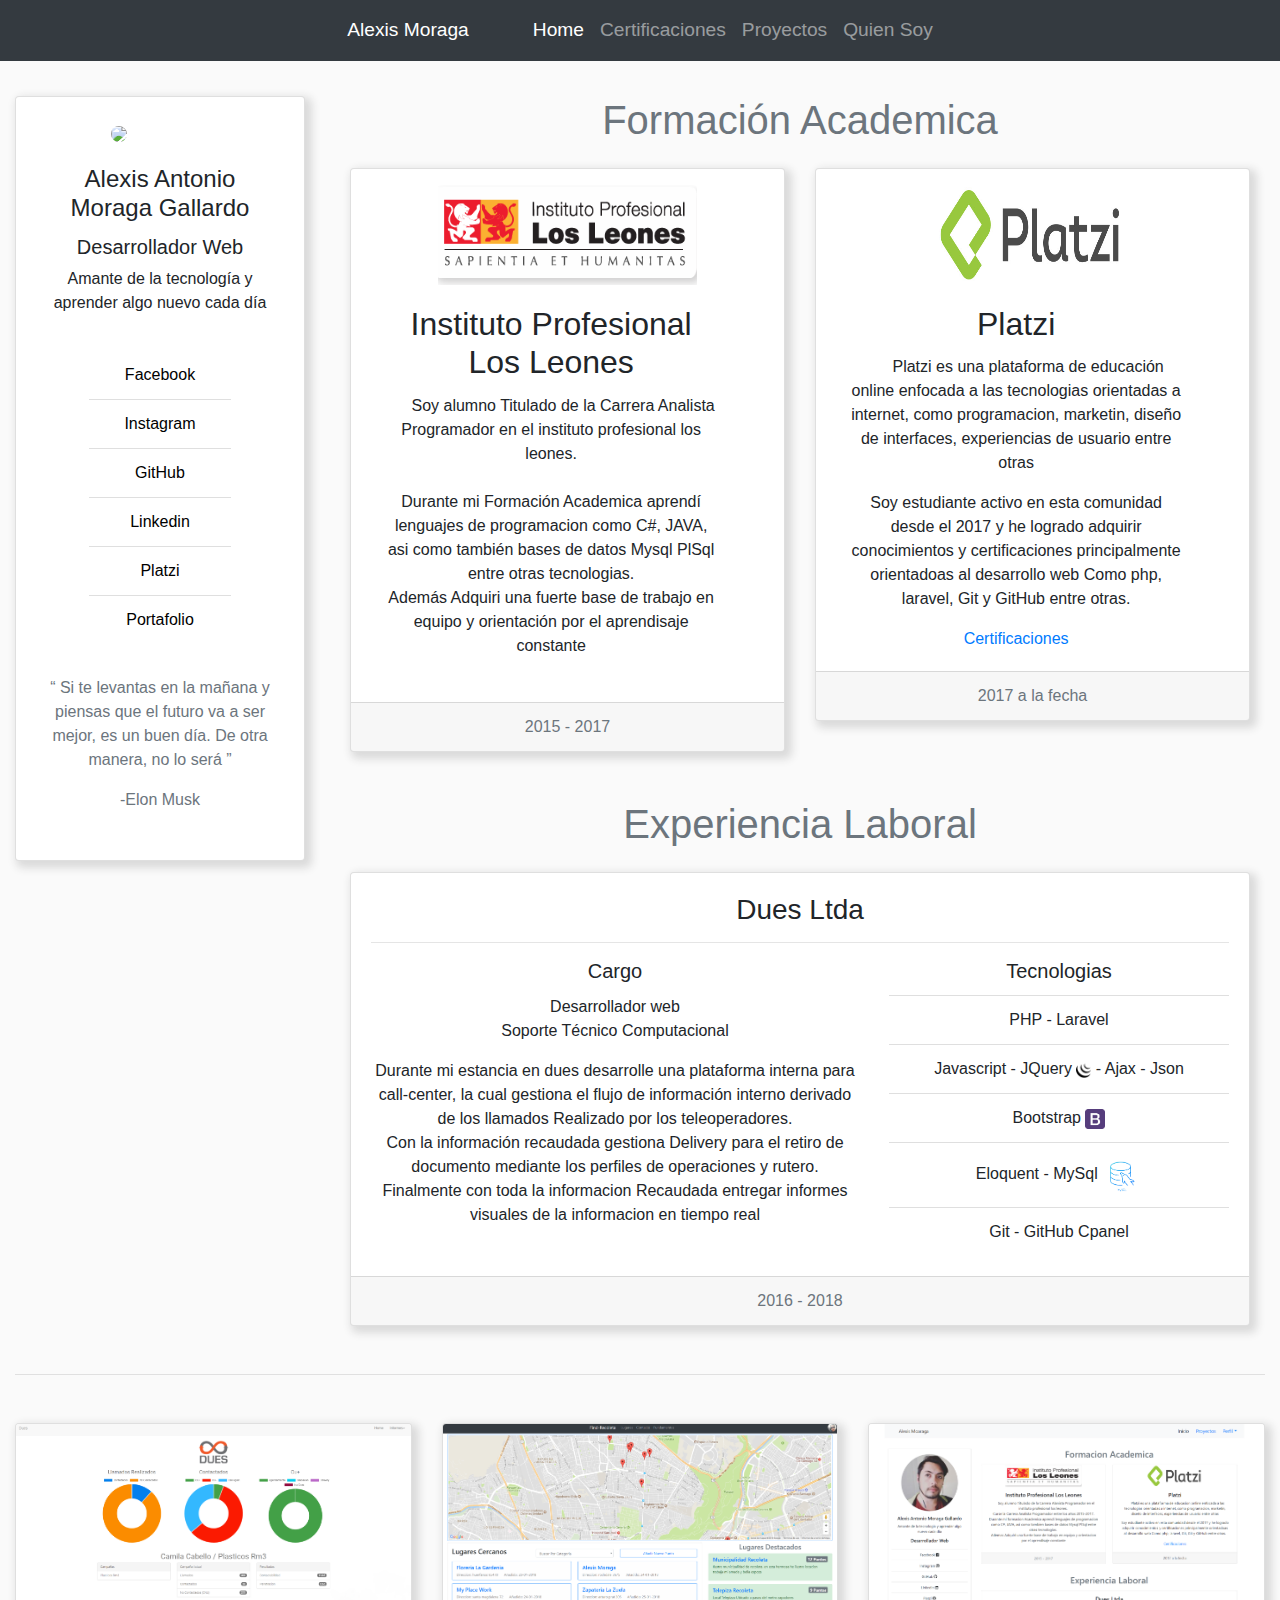
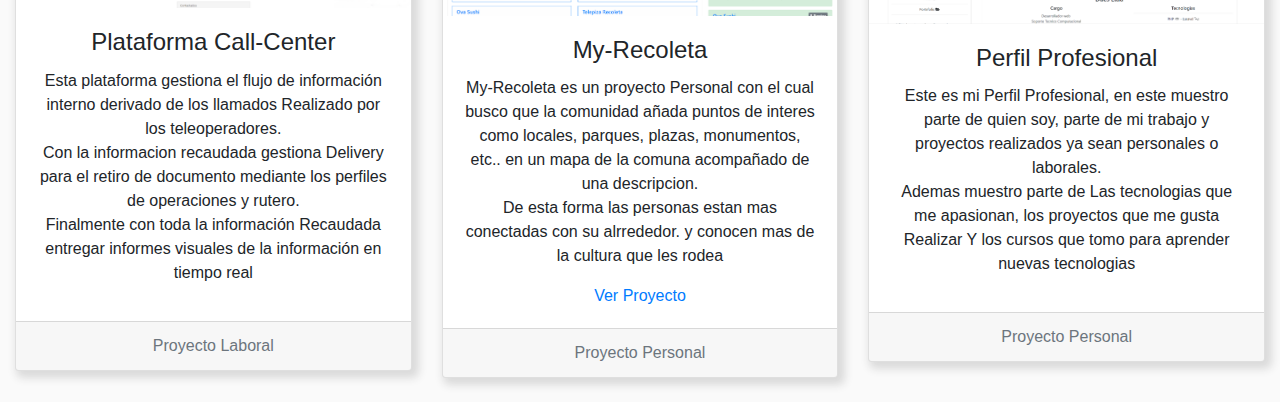
==== commit aa5a220a: "mejoras graficas. se corrigen ligeros problemas con responsive, se añaden sombras y un ligero fondo " ====
--- a/index.html
+++ b/index.html
@@ -10,28 +10,45 @@
     <script src="https://maxcdn.bootstrapcdn.com/bootstrap/4.0.0/js/bootstrap.min.js" integrity="sha384-JZR6Spejh4U02d8jOt6vLEHfe/JQGiRRSQQxSfFWpi1MquVdAyjUar5+76PVCmYl" crossorigin="anonymous"></script>
     <script defer src="https://use.fontawesome.com/releases/v5.0.8/js/all.js"></script>
   </head>
-  <body >
-
-
-    <div class="margenes">
-      <nav class="navbar navbar-expand-lg navbar-light bg-light">
-        <a class="text-muted na" href="#">Alexis Moraga</a>
-        <button class="navbar-toggler" type="button" data-toggle="collapse" data-target="#navbarNavAltMarkup" aria-controls="navbarNavAltMarkup" aria-expanded="false" aria-label="Toggle navigation">
-          <span class="navbar-toggler-icon"></span>
+
+  <body class="body">
+
+
+
+    <div class="margenes" >
+
+      <nav class="navbar navbar-expand-lg fixed-top navbar-dark bg-dark">
+        <button class="navbar-toggler collapsed" type="button" data-toggle="collapse" data-target="#navbarsExample08" aria-controls="navbarsExample08" aria-expanded="false" aria-label="Toggle navigation">
+          <span class="navbar-toggler-icon nav"></span>
         </button>
-        <div class="collapse navbar-collapse" id="navbarNavAltMarkup">
-          <div class="navbar-nav">
-            <a class="nav-item nav-link active nav" href="#">Home<span class="sr-only">(current)</span></a>
-            <a class="nav-item nav-link nav" href="#">certificaciones</a>
-            <a class="nav-item nav-link nav" href="#">Proyectos</a>
-            <a class="nav-item nav-link nav" href="#">Quien Soy</a>
-          </div>
+
+        <div class="navbar-collapse justify-content-md-center collapse" id="navbarsExample08" style="">
+          <ul class="navbar-nav">
+            <li class="nav-item active">
+              <a class="nav-link nav mr-5" href="index.html">Alexis Moraga </a>
+            </li>
+
+            <li class="nav-item active">
+              <a href="index.html" class="nav-link nav"> Home</a>
+            </li>
+            <li class="nav-item">
+              <a class="nav-link nav" href="certificaciones.html">Certificaciones</a>
+            </li>
+            <li class="nav-item">
+              <a class="nav-link nav" href="#">Proyectos</a>
+            </li>
+            <li class="nav-item">
+              <a class="nav-link nav" href="#">Quien Soy</a>
+            </li>
+          </ul>
         </div>
       </nav>
 
+
       <div class="col-12 mt-5" >
-        <div class="row">
-          <div class="col-12  col-md-12 col-lg-4 col-xl-3">
+        <div class="row ">
+          <div class="col-12  col-md-12 col-lg-4 col-xl-3 mt-5">
+
             <div class="card col-12 " >
               <div class="col-6 offset-3 mt-4">
                 <img class=" card-img-top rounded-circle " src="imagenes/img-perfil.jpg"  >
@@ -52,8 +69,8 @@
               </ul>
               </div>
               <div class="col-12 text-center mb-5 mt-2">
-                <p class=" text-muted mt-4 "><q> Si te levantas en la mañana y piensas que el futuro va a ser mejor, es un buen día. De otra manera, no lo será</q></p>
-                <span class="text-muted ">-Elon Musck</span>
+                <p class=" text-muted mt-4 "><q> Si te levantas en la mañana y piensas que el futuro va a ser mejor, es un buen día. De otra manera, no lo será </q></p>
+                <span class="text-muted ">-Elon Musk</span>
               </div>
             </div>
           </div>
@@ -61,18 +78,18 @@
           <div class="col-12 col-lg-8 col-xl-9">
 
             <div class="col-12 text-center mb-4" >
-              <h1 class="text-center text-muted mb-4 titulos mt-4">Formación Academica </h1>
+              <h1 class="text-center text-muted mb-4 titulos mt-5">Formación Academica </h1>
               <div class="row ">
-                <div class="col-12 col-lg-6">
-                  <div class="card mb-4">
+                <div class="col-12  col-lg-6">
+                  <div class="card mb-4 ">
                     <div class=" col-8 offset-2 mt-3">
                       <img src="imagenes/ipleones.png" class="card-img-top" alt="" height="100">
                     </div>
                     <div class="card-body ">
-                      <div class="col-12">
+                      <div class="col-11">
                         <h2 class="card-title tt">Instituto Profesional Los Leones</h2>
-                        <p> <span class="ml-4"></span>Soy alumno Titulado de la Carrera Alanista Programador en el instituto profesional los leones. <br>
-                          Curse la Carrera Analista Programador entre los años 2015-2017. Durante mi Formación Academica aprendí lenguajes de programacion como C#, JAVA,
+                        <p> <span class="ml-4"></span>Soy alumno Titulado de la Carrera Analista Programador en el instituto profesional los leones. <br> <br>
+                          Durante mi Formación Academica aprendí lenguajes de programacion como C#, JAVA,
                           asi como también bases de datos Mysql PlSql entre otras tecnologias. <br>
                           Además Adquiri una fuerte base de trabajo en equipo y orientación por el aprendisaje constante
                         </p>
@@ -85,13 +102,13 @@
                 </div>
 
                 <div class="col-12 col-lg-6">
-                  <div class="card mb-4">
+                  <div class="card mb-4 ">
                     <div class=" col-8 offset-2 col-md-6 offset-md-3 mt-3">
                       <img src="imagenes/platzi.png" class="card-img-top" height="100">
                     </div>
 
                     <div class="card-body">
-                      <div class="col-12">
+                      <div class="col-11">
                         <h2 class="card-title tt">Platzi</h2>
                         <p><span class="ml-4"></span>Platzi es una plataforma de educación online enfocada a las tecnologias orientadas a internet, como programacion, marketin,
                           diseño de interfaces, experiencias de usuario entre otras</p>
@@ -99,7 +116,7 @@
                           <p>Soy estudiante activo en esta comunidad desde el 2017 y he logrado adquirir conocimientos y certificaciones principalmente orientadoas al desarrollo web
                             Como php, laravel, Git y GitHub entre otras.</p>
 
-                            <a href="#" class="certificacion">Certificaciones</a>
+                            <a href="certificaciones.html" class="certificacion">Certificaciones</a>
                           </div>
                         </div>
 
@@ -111,15 +128,9 @@
                   </div>
                 </div>
 
-
-
-
-
-
-
             <div class="col-12 text-center" id="experienciaLaboral">
               <h1 class="text-muted mb-4 titulos mt-4">Experiencia Laboral</h1>
-              <div class="card  mb-4">
+              <div class="card  mb-4 ">
                 <div class="card-body">
                   <h3 class="card-title">Dues Ltda</h3>
                   <hr>
@@ -131,7 +142,7 @@
                         <p>Durante mi estancia en dues desarrolle una plataforma interna para call-center, la cual gestiona el flujo de información interno derivado de los llamados
                         Realizado por los teleoperadores. <br>
                         Con la información recaudada gestiona Delivery para el retiro de documento mediante los perfiles de operaciones y rutero. <br>
-                        Finalmente con toda la informacion Recaudada entregar informes visuales con la informacion en tiempo real
+                        Finalmente con toda la informacion Recaudada entregar informes visuales de la informacion en tiempo real
                       </p>
                       </div>
                       <div class="col-12 col-lg-5"><h5 class="card-title">Tecnologias</h5>
@@ -154,7 +165,7 @@
             </div>
 
 
-            <div class="col-xs-12">
+            <!-- <div class="col-xs-12">
               <div class="card">
                 <div class="card-body">
                   <h2 class="text-center text-muted mb-2 ">¿Quien Soy?</h2>
@@ -187,7 +198,7 @@
 
                 </div>
               </div>
-            </div>
+            </div> -->
 
 
           </div>
@@ -203,9 +214,9 @@
                 <h4 class="card-title">Plataforma Call-Center</h4>
                 <P>
                   Esta plataforma gestiona el flujo de información interno derivado de los llamados
-                  Realizado por los teleoperadores.
+                  Realizado por los teleoperadores. <br>
                   Con la informacion recaudada gestiona Delivery para el retiro de documento mediante los perfiles de operaciones y rutero. <br>
-                  Finalmente con toda la información Recaudada entregar informes visuales con la información en tiempo real
+                  Finalmente con toda la información Recaudada entregar informes visuales de la información en tiempo real
                 </P>
               </div>
               <div class="card-footer text-muted col-12">
@@ -219,8 +230,8 @@
               <img src="imagenes/proyect03.png" alt="" class="card-img-top">
               <div class="card-body">
                 <h4 class="card-title">My-Recoleta</h4>
-                  <p>Fin Recoleta es un proyecto Personal con el cual busco que la comunidad añada puntos de interes en un mapa de su comuna acompañado de su descripcion.
-                  De esta forma las personas estan mas conectadas con su alrrededor.</p>
+                  <p>My-Recoleta es un proyecto Personal con el cual busco que la comunidad añada puntos de interes como locales, parques, plazas, monumentos, etc.. en un mapa de la comuna acompañado de una descripcion. <br>
+                  De esta forma las personas estan mas conectadas con su alrrededor. y conocen mas de la cultura que les rodea</p>
                   <a href="https://cursoangular4-1516112349964.firebaseapp.com/" target="_blank" class="certificacion">Ver Proyecto</a>
 
                 </div>
@@ -234,8 +245,9 @@
                 <img src="imagenes/proyect01.png" alt="" class="card-img-top">
               <div class="card-body">
                 <h4 class="card-title">Perfil Profesional</h4>
-                <p>Perfil profesional, en el cual muestro parte de mi quien soy, parte de mi trabajo y proyectos realizados ya sean personales o laborales.
-                Las tecnologias que me apasionan y que me gusta hacer</p>
+                <p>Este es mi Perfil Profesional, en este muestro parte de quien soy, parte de mi trabajo y proyectos realizados ya sean personales o laborales. <br>
+                Ademas muestro parte de Las tecnologias que me apasionan, los proyectos que me gusta Realizar Y los cursos que tomo para aprender nuevas tecnologias<br>
+                </p>
               </div>
               <div class="card-footer text-muted col-12">
                 Proyecto Personal
--- a/estilos/style.css
+++ b/estilos/style.css
@@ -5,9 +5,29 @@
 color: black;
 
 }
+.body{
+
+  background-color: #FAFAFA;
+  }
 
 
+  .card{
+  box-shadow: 4px 4px 8px 3px #DADADA;
+}
 
+.na{
+
+  text-decoration: none;
+  color: white;
+}
+.na:hover{
+  text-decoration: none;
+  color: white;
+}
+nav a{
+  font-size: 1.2em;
+
+}
 
 @media screen and (min-width: 1500px){
   .margenes{
@@ -51,6 +71,18 @@
 .profesion{
     font-size: 2em;
 }
+.nav{
+  font-size: 2em;
+}
+.na{
+
+  font-size: 2.2em;
+}
+nav{
+  text-align: center;
+}
+
+
 
 }
 
@@ -85,10 +117,14 @@
 .profesion{
     font-size: 3em;
 }
+.nav{
+  font-size: 2em;
+}
+.na{
+  font-size: 2.2em;
+}
 
 }
-
-
 
 
 /* @media screen and (max-width: 600px){
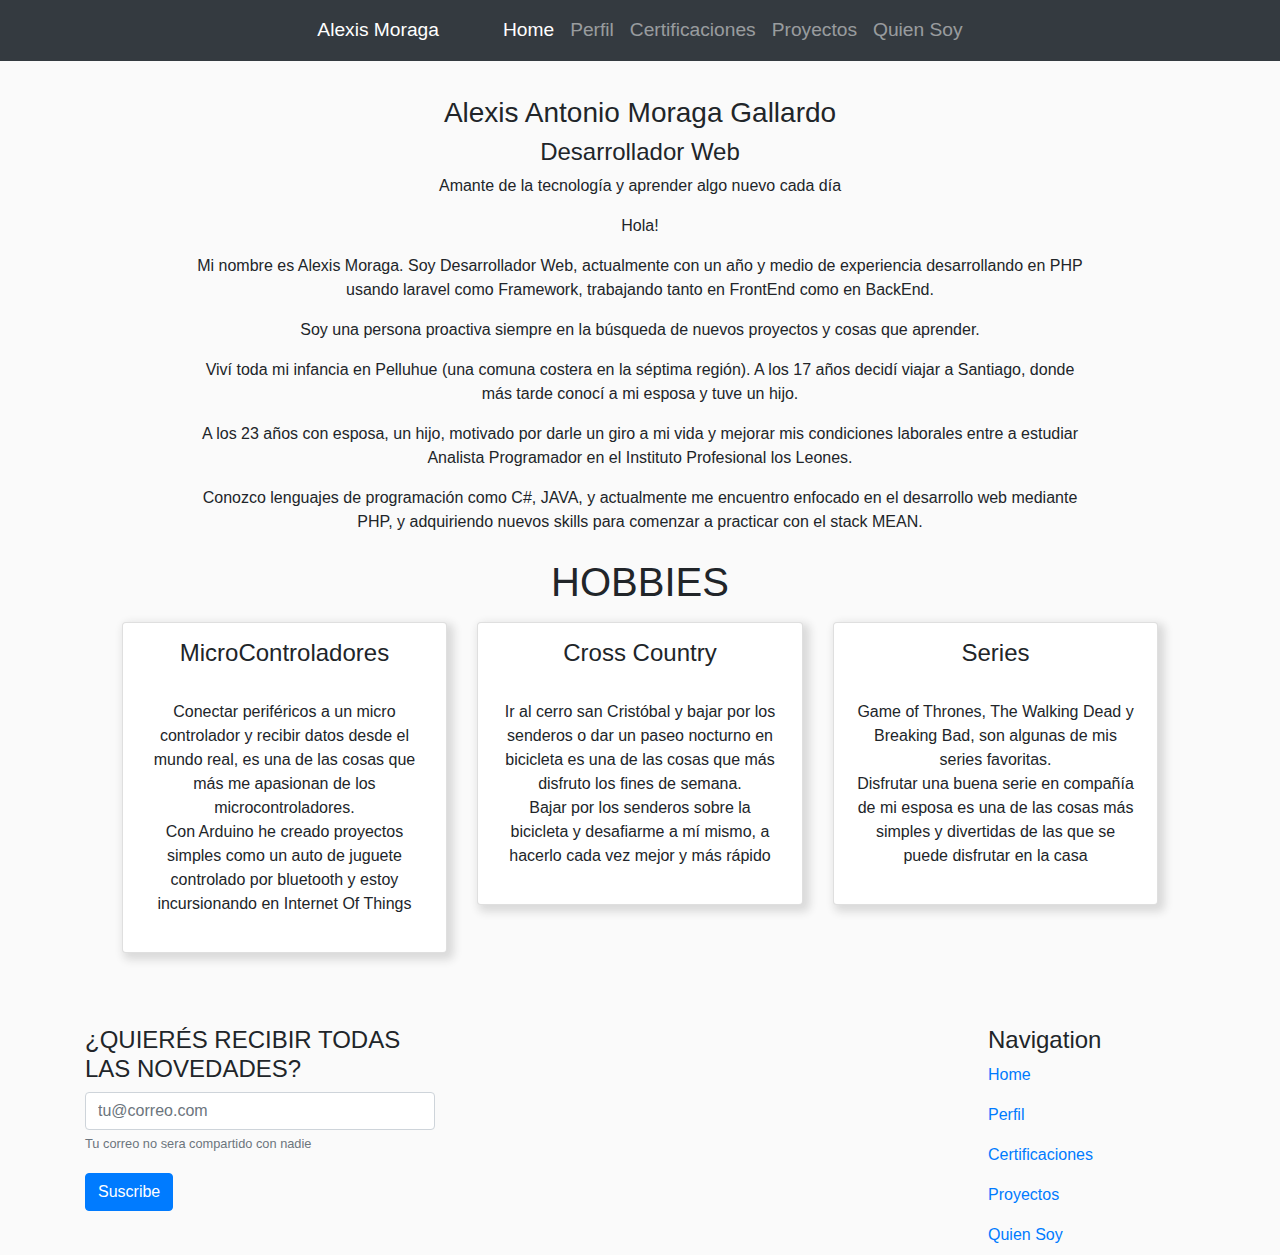
==== commit 521dc693: "se añaden iconos" ====
--- a/index.html
+++ b/index.html
@@ -2,263 +2,171 @@
 <html>
   <head>
     <meta charset="utf-8">
-    <title>Alexis Moraga</title>
+    <title>Home</title>
+    <link rel="icon" type="image/png" href="imagenes/icons/home.png"/>
     <link rel="stylesheet" href="estilos/style.css">
     <link rel="stylesheet" href="https://maxcdn.bootstrapcdn.com/bootstrap/4.0.0/css/bootstrap.min.css" integrity="sha384-Gn5384xqQ1aoWXA+058RXPxPg6fy4IWvTNh0E263XmFcJlSAwiGgFAW/dAiS6JXm" crossorigin="anonymous">
     <script src="https://code.jquery.com/jquery-3.2.1.slim.min.js" integrity="sha384-KJ3o2DKtIkvYIK3UENzmM7KCkRr/rE9/Qpg6aAZGJwFDMVNA/GpGFF93hXpG5KkN" crossorigin="anonymous"></script>
     <script src="https://cdnjs.cloudflare.com/ajax/libs/popper.js/1.12.9/umd/popper.min.js" integrity="sha384-ApNbgh9B+Y1QKtv3Rn7W3mgPxhU9K/ScQsAP7hUibX39j7fakFPskvXusvfa0b4Q" crossorigin="anonymous"></script>
     <script src="https://maxcdn.bootstrapcdn.com/bootstrap/4.0.0/js/bootstrap.min.js" integrity="sha384-JZR6Spejh4U02d8jOt6vLEHfe/JQGiRRSQQxSfFWpi1MquVdAyjUar5+76PVCmYl" crossorigin="anonymous"></script>
     <script defer src="https://use.fontawesome.com/releases/v5.0.8/js/all.js"></script>
+
   </head>
+  <body class="body" background="imagenes/fondo.jpg">
 
-  <body class="body">
+    <nav class="navbar navbar-expand-lg fixed-top navbar-dark bg-dark ">
+      <button class="navbar-toggler collapsed" type="button" data-toggle="collapse" data-target="#navbarsExample08" aria-controls="navbarsExample08" aria-expanded="false" aria-label="Toggle navigation">
+        <span class="navbar-toggler-icon nav"></span>
+      </button>
+
+      <div class="navbar-collapse justify-content-md-center collapse" id="navbarsExample08" style="">
+        <ul class="navbar-nav">
+          <li class="nav-item active">
+            <a class="nav-link nav mr-5" href="index.html">Alexis Moraga </a>
+          </li>
+
+          <li class="nav-item active">
+            <a href="index.html" class="nav-link nav"> Home</a>
+          </li>
+          <li class="nav-item ">
+            <a href="perfil.html" class="nav-link nav">Perfil</a>
+          </li>
+          <li class="nav-item">
+            <a class="nav-link nav" href="certificaciones.html">Certificaciones</a>
+          </li>
+          <li class="nav-item">
+            <a class="nav-link nav" href="#">Proyectos</a>
+          </li>
+          <li class="nav-item">
+            <a class="nav-link nav" href="#">Quien Soy</a>
+          </li>
+        </ul>
+      </div>
+    </nav>
 
 
 
-    <div class="margenes" >
+    <img class="mt-5 baner" src="imagenes/baner.jpg" alt="" width="100%" >
 
-      <nav class="navbar navbar-expand-lg fixed-top navbar-dark bg-dark">
-        <button class="navbar-toggler collapsed" type="button" data-toggle="collapse" data-target="#navbarsExample08" aria-controls="navbarsExample08" aria-expanded="false" aria-label="Toggle navigation">
-          <span class="navbar-toggler-icon nav"></span>
-        </button>
+      <div class="container container-home">
+        <img src="" alt="">
 
-        <div class="navbar-collapse justify-content-md-center collapse" id="navbarsExample08" style="">
-          <ul class="navbar-nav">
-            <li class="nav-item active">
-              <a class="nav-link nav mr-5" href="index.html">Alexis Moraga </a>
-            </li>
+        <div class="col-6 offset-3 col-lg-4 offset-lg-4 text-center ">
+          <img src="imagenes/img-perfil.jpg" class="rounded-circle home-profile" alt="" width="65%" >
+        </div>
 
-            <li class="nav-item active">
-              <a href="index.html" class="nav-link nav"> Home</a>
-            </li>
-            <li class="nav-item">
-              <a class="nav-link nav" href="certificaciones.html">Certificaciones</a>
-            </li>
-            <li class="nav-item">
-              <a class="nav-link nav" href="#">Proyectos</a>
-            </li>
-            <li class="nav-item">
-              <a class="nav-link nav" href="#">Quien Soy</a>
-            </li>
-          </ul>
+        <div class="text-center">
+          <h3 class="text-center name-home">Alexis Antonio Moraga Gallardo</h3>
+          <h4 class="profesion-home">Desarrollador Web</h4>
+
+          <div class="col-12 col-lg-10 offset-lg-1">
+
+            <p class="presentacion">Amante de la tecnología y aprender algo nuevo cada día</p>
+
+            <p>Hola!</p>
+            <p>
+              Mi nombre es Alexis Moraga. Soy Desarrollador Web, actualmente con un año y medio de experiencia desarrollando en  PHP usando laravel como Framework, trabajando tanto en FrontEnd como en BackEnd.
+            </p>
+
+            <p>Soy una persona proactiva siempre en la búsqueda de nuevos proyectos y cosas que aprender.</P>
+
+            <P>Viví toda mi infancia  en Pelluhue (una comuna costera en la séptima región).
+              A los 17 años decidí viajar a Santiago, donde más tarde conocí a mi esposa y tuve un hijo.
+            </p>
+
+            <p>
+              A los 23 años con esposa, un hijo, motivado por darle un giro a mi vida y mejorar mis condiciones laborales entre a estudiar Analista Programador en el Instituto Profesional los Leones. <br>
+            </p>
+
+            <p>
+              Conozco lenguajes de programación como C#, JAVA, y actualmente me encuentro enfocado en el desarrollo web mediante PHP, y adquiriendo nuevos skills para comenzar a practicar con el stack MEAN.
+            </p>
+
+          </div>
+
+          <div class="espacio">  </div>
+
         </div>
-      </nav>
+      </div>
 
 
-      <div class="col-12 mt-5" >
-        <div class="row ">
-          <div class="col-12  col-md-12 col-lg-4 col-xl-3 mt-5">
+      <div class="hobies">
+        <div class="col-12 col-lg-10 offset-lg-1 text-center ">
+          <h1 class=" mt-4">HOBBIES</h1>
+          <div class="row text-center ">
 
-            <div class="card col-12 " >
-              <div class="col-6 offset-3 mt-4">
-                <img class=" card-img-top rounded-circle " src="imagenes/img-perfil.jpg"  >
-              </div>
-              <div class="card-body ">
-                <h4 class="card-title text-center name">Alexis Antonio Moraga Gallardo</h4>
-                <h5 class="text-center profesion">Desarrollador Web</h5>
-                <p class="card-text text-center mb-3">Amante de la tecnología y aprender algo nuevo cada día</p>
-              </div>
-              <div class="col-md-8 offset-md-2">
-              <ul class="list-group list-group-flush text-center ">
-                <li class="list-group-item "><a  class="enlaces" href="https://www.facebook.com/alexisMoragaa" target="_blank"> Facebook </a><i class="fab fa-facebook-square"></i></li>
-                <li class="list-group-item "><a  class="enlaces" href="https://www.instagram.com/alexismoragaa/" target="_blank">Instagram </a><i class="fab fa-instagram"></i></li>
-                <li class="list-group-item "><a  class="enlaces" href="https://github.com/alexisMoragaa" target="_blank">GitHub </a><i class="fab fa-github"></i></li>
-                <li class="list-group-item "><a  class="enlaces" href="http://www.linkedin.com/in/alexismoragaa" target="_blank">Linkedin</a> <i class="fab fa-linkedin"></i></li>
-                <li class="list-group-item "><a  class="enlaces" href="https://platzi.com/@alexisMoragaa/" target="_blank">Platzi</a> <i class="fas fa-user-circle"></i></li>
-                <li class="list-group-item "><a  class="enlaces" href="" target="_blank">Portafolio</a> <i class="fas fa-folder-open"></i></li>
-              </ul>
-              </div>
-              <div class="col-12 text-center mb-5 mt-2">
-                <p class=" text-muted mt-4 "><q> Si te levantas en la mañana y piensas que el futuro va a ser mejor, es un buen día. De otra manera, no lo será </q></p>
-                <span class="text-muted ">-Elon Musk</span>
-              </div>
-            </div>
-          </div>
-
-          <div class="col-12 col-lg-8 col-xl-9">
-
-            <div class="col-12 text-center mb-4" >
-              <h1 class="text-center text-muted mb-4 titulos mt-5">Formación Academica </h1>
-              <div class="row ">
-                <div class="col-12  col-lg-6">
-                  <div class="card mb-4 ">
-                    <div class=" col-8 offset-2 mt-3">
-                      <img src="imagenes/ipleones.png" class="card-img-top" alt="" height="100">
-                    </div>
-                    <div class="card-body ">
-                      <div class="col-11">
-                        <h2 class="card-title tt">Instituto Profesional Los Leones</h2>
-                        <p> <span class="ml-4"></span>Soy alumno Titulado de la Carrera Analista Programador en el instituto profesional los leones. <br> <br>
-                          Durante mi Formación Academica aprendí lenguajes de programacion como C#, JAVA,
-                          asi como también bases de datos Mysql PlSql entre otras tecnologias. <br>
-                          Además Adquiri una fuerte base de trabajo en equipo y orientación por el aprendisaje constante
-                        </p>
-                      </div>
-                    </div>
-                    <div class="card-footer text-muted col-12 mt-2">
-                      2015 - 2017
-                    </div>
-                  </div>
-                </div>
-
-                <div class="col-12 col-lg-6">
-                  <div class="card mb-4 ">
-                    <div class=" col-8 offset-2 col-md-6 offset-md-3 mt-3">
-                      <img src="imagenes/platzi.png" class="card-img-top" height="100">
-                    </div>
-
-                    <div class="card-body">
-                      <div class="col-11">
-                        <h2 class="card-title tt">Platzi</h2>
-                        <p><span class="ml-4"></span>Platzi es una plataforma de educación online enfocada a las tecnologias orientadas a internet, como programacion, marketin,
-                          diseño de interfaces, experiencias de usuario entre otras</p>
-
-                          <p>Soy estudiante activo en esta comunidad desde el 2017 y he logrado adquirir conocimientos y certificaciones principalmente orientadoas al desarrollo web
-                            Como php, laravel, Git y GitHub entre otras.</p>
-
-                            <a href="certificaciones.html" class="certificacion">Certificaciones</a>
-                          </div>
-                        </div>
-
-                        <div class="card-footer text-muted col-12">
-                          2017 a la fecha
-                        </div>
-                      </div>
-                    </div>
-                  </div>
-                </div>
-
-            <div class="col-12 text-center" id="experienciaLaboral">
-              <h1 class="text-muted mb-4 titulos mt-4">Experiencia Laboral</h1>
-              <div class="card  mb-4 ">
+            <div class="col-12 col-lg-4 mt-2 mb-4">
+              <div class="card card-hobie ">
+                <img src="hobbies/arduino.jpg" alt="" class="card-img-top">
+                <h4 class="card-title mt-3">MicroControladores</h4>
                 <div class="card-body">
-                  <h3 class="card-title">Dues Ltda</h3>
-                  <hr>
-                  <div class="row">
-
-                      <div class="col-12 col-lg-7">
-                        <h5 class="card-title">Cargo</h5>
-                        <p>Desarrollador web <br> Soporte Técnico Computacional</p>
-                        <p>Durante mi estancia en dues desarrolle una plataforma interna para call-center, la cual gestiona el flujo de información interno derivado de los llamados
-                        Realizado por los teleoperadores. <br>
-                        Con la información recaudada gestiona Delivery para el retiro de documento mediante los perfiles de operaciones y rutero. <br>
-                        Finalmente con toda la informacion Recaudada entregar informes visuales de la informacion en tiempo real
-                      </p>
-                      </div>
-                      <div class="col-12 col-lg-5"><h5 class="card-title">Tecnologias</h5>
-                        <ul class="list-group list-group-flush">
-                          <li class="list-group-item">PHP <i class="fab fa-php"></i> <span> - </span> Laravel <i class="fab fa-laravel"></i> </li>
-                          <li class="list-group-item">Javascript <i class="fab fa-js-square"></i>  -  JQuery <img src="imagenes/jquery.png" alt="" height="15"> - Ajax - Json</li>
-                          <li class="list-group-item">Bootstrap  <img src="imagenes/bootstrap.png" alt="" height="20"> </li>
-                          <li class="list-group-item">Eloquent <i class="fas fa-database"></i> - MySql <img src="imagenes/mysql.png" alt="" height="40"></li>
-                          <li class="list-group-item">Git <i class="fab fa-git"></i> - GitHub <i class="fab fa-github"></i> Cpanel <i class="fab fa-cpanel"></i></li>
-                        </ul>
-                      </div>
-
-
-                  </div>
-                </div>
-                <div class="card-footer text-muted col-12">
-                  2016 - 2018
+                  <p>
+                    Conectar periféricos a un micro controlador y recibir datos desde el mundo real, es una de las cosas que más me apasionan de los microcontroladores. <br>
+                    Con Arduino he creado proyectos simples como un auto de juguete controlado por bluetooth y estoy incursionando en Internet Of Things
+                  </p>
                 </div>
               </div>
             </div>
 
 
-            <!-- <div class="col-xs-12">
-              <div class="card">
+
+            <div class="col-12 col-lg-4 mt-2 mb-4">
+              <div class="card card-hobie ">
+                <img src="hobbies/bike.jpg" alt="" class="card-img-top">
+                <h4 class="card-title mt-3">Cross Country</h4>
                 <div class="card-body">
-                  <h2 class="text-center text-muted mb-2 ">¿Quien Soy?</h2>
-                    <p>Hola!</p>
-                    <p><Span class="ml-4"></Span>Mi nombre es Alexis Antonio Moraga Gallardo, Tengo 25 años, vivo en la ciudad de Santiago de Chile.Y Actualmente Soy Desarrollador web Frontend y Backend.</p>
-
-                    <p><span class="ml-4"></span>Naci en la ciudad de Cauquenes hubicada en la VII Region del Maule. Viví hasta los 17 años en Pelluhue una comuna costera a una hora de Cauquenes.</p>
-
-                    <p><span class="ml-4"></span>Desde muy pequeño recuerdo tener mucho interes por la tecnología y como funcionan las cosas. Recuerdo haber desarmado televisores, equipos de musica y sin fin de juguetes. la mayoria de las veces
-                     lograba rearmar las cosas, aunque normalmente por alguna razón solian sobrar piezas. En otros casos no habia tanta suerte y derechamente no lograba Rearmar nada.</p>
-
-                     <p><span class="ml-4"></span>Compre mi primer computador a los 16 años con la tarjeta de mi madre, y trabajando con mi padre para pagarlo. <br>
-                     Siempre supe que no viviria en Pelluhue para siempre, pero con mi primer computador supe que queria dedicarme a la iformatica(Aunque en ese momento nisiquiera tenia claro de que trataba)</p>
-
-                    <p><span class="ml-4"></span>A los 17 años y sin terminar los estudios me aventure y me vine a vivir a santiago. <br>
-                    Tube que trabajar y estudiar(terminar cuarto medio). Fue hay donde conocí a mi Esposa, pasaron 3 años y nacío mi hijo. Fue asi como el tiempo paso, y me converti en todo un padre de familia.</p>
-
-                    <p><span class="ml-4"></span>Paso el tiempo y el sueño de convertirse en informatico estaba ya olvidado. aunque la pasión y el interés por la tecnología siempre estuvo. <br>
-                    recuerdo que un dia como cualquier otro mi esposa me pregunta "te gustaria estudiar", a lo cual respondo con un rotundo si, y ella me dice "Bueno sube y termina de completar el formulario de postulaciones para becas".</p>
-
-                    <p><span class="ml-4"></span> pasaron un par de meses y un correo con la pre aprobacion de un crédito con aval del estado iluminaba nuevamente ese sueño. luego de evaluar varias opciones me toco tomar una de las mas dificiles
-                    desiciones. ¿Que estudiar?.</p>
-
-                    <p><span class="ml-4"></span> si bien estaba claro que seria dentro de informatica no sabia que. habian tantas opciones y tan poco tiempo para elegir.
-                    ya casi sin tiempo para escoger y con muchas carreras en mente finalmente me inscribi en la mas rentable de todas. Analista Programador.</p>
-
-                    <p ><span class="ml-4"></span>Tube la inmenza fortuna de amar lo que estudiaba. llegue sin tener conocimiento alguno de que se trataba la programacion, Pero termine amando la que se combertiria en mi futura profesion</p>
-
-                    <p><span class="ml-4"></span>Y aqui estoy ahora, Terminando de resumir varios años de historia a los momentos mas importarntes que me trajeron a este punto en mi vida, en el cual puedo compartirles parte de quien soy</p>
-
+                  <p>
+                    Ir al cerro san Cristóbal y bajar por los senderos o dar un paseo nocturno en  bicicleta es una de las cosas que más disfruto los fines de semana. <br>
+                    Bajar por los senderos sobre la bicicleta y desafiarme a mí mismo, a hacerlo cada vez mejor y más rápido</p>
                 </div>
               </div>
-            </div> -->
+            </div>
 
+            <div class="col-12 col-lg-4 mt-2 mb-4">
+              <div class="card card-hobie">
+                <img src="hobbies/series.jpg" alt="" class="card-img-top">
+                <h4 class="card-title mt-3">Series</h4>
+                <div class="card-body">
+                  <p>
+                    Game of Thrones, The Walking Dead y Breaking Bad, son algunas de mis series favoritas. <br>
+                      Disfrutar una buena serie en compañía de mi esposa es una de las cosas más simples y divertidas de las que se puede disfrutar en la casa
+
+                  </p>
+                </div>
+              </div>
+            </div>
 
           </div>
         </div>
+        <div class="col-12 mt-5"></div>
+      </div>
 
-<hr class="mt-4 mb-5">
-
-        <div class="row text-center mt-3">
-          <div class="col-12 col-lg-6 col-xl-4 mb-4">
-            <div class="card">
-              <img src="imagenes/proyect02.png" alt="" class="card-img-top">
-              <div class="card-body">
-                <h4 class="card-title">Plataforma Call-Center</h4>
-                <P>
-                  Esta plataforma gestiona el flujo de información interno derivado de los llamados
-                  Realizado por los teleoperadores. <br>
-                  Con la informacion recaudada gestiona Delivery para el retiro de documento mediante los perfiles de operaciones y rutero. <br>
-                  Finalmente con toda la información Recaudada entregar informes visuales de la información en tiempo real
-                </P>
+      <div id="footer-container">
+        <div class="container">
+        <div class="row text-xs-center text-sm-left">
+          <div class=" col-6 col-lg-4">
+            <form id="suscribeForm" action="#" method="POST">
+              <h4 class="text-uppercase">¿Quierés recibir todas las novedades?</h4>
+              <div class="form-group">
+                <input type="email" class="form-control" id="email" aria-describedby="emailHelp" placeholder="tu@correo.com" name="email">
+                <small id="emailHelp" class="form-text text-muted">Tu correo no sera compartido con nadie</small>
               </div>
-              <div class="card-footer text-muted col-12">
-                Proyecto Laboral
-              </div>
-            </div>
+              <button type="submit" class="btn btn-primary form-text">Suscribe</button>
+            </form>
           </div>
-
-          <div class="col-12 col-lg-6 col-xl-4 mb-4">
-            <div class="card">
-              <img src="imagenes/proyect03.png" alt="" class="card-img-top">
-              <div class="card-body">
-                <h4 class="card-title">My-Recoleta</h4>
-                  <p>My-Recoleta es un proyecto Personal con el cual busco que la comunidad añada puntos de interes como locales, parques, plazas, monumentos, etc.. en un mapa de la comuna acompañado de una descripcion. <br>
-                  De esta forma las personas estan mas conectadas con su alrrededor. y conocen mas de la cultura que les rodea</p>
-                  <a href="https://cursoangular4-1516112349964.firebaseapp.com/" target="_blank" class="certificacion">Ver Proyecto</a>
-
-                </div>
-              <div class="card-footer text-muted col-12">
-                Proyecto Personal
-              </div>
-            </div>
-          </div>
-          <div class=" col-12 col-lg-6 col-xl-4 mb-4">
-            <div class="card">
-                <img src="imagenes/proyect01.png" alt="" class="card-img-top">
-              <div class="card-body">
-                <h4 class="card-title">Perfil Profesional</h4>
-                <p>Este es mi Perfil Profesional, en este muestro parte de quien soy, parte de mi trabajo y proyectos realizados ya sean personales o laborales. <br>
-                Ademas muestro parte de Las tecnologias que me apasionan, los proyectos que me gusta Realizar Y los cursos que tomo para aprender nuevas tecnologias<br>
-                </p>
-              </div>
-              <div class="card-footer text-muted col-12">
-                Proyecto Personal
-              </div>
-            </div>
+          <div class=" col-6  col-lg-3 offset-lg-5">
+            <h4 class="ml-5 navigation nav">Navigation</h4>
+            <ul class=" ml-5 navbar-nav mr-auto">
+              <li class="nav-item"><a class="nav-link cw" href="index.html">Home</a></li>
+              <li class="nav-item"><a class="nav-link cw" href="perfil.html">Perfil</a></li>
+              <li class="nav-item"><a class="nav-link cw" href="certificaciones.html">Certificaciones</a></li>
+              <li class="nav-item"><a class="nav-link cw" href="#">Proyectos</a></li>
+              <li class="nav-item"><a class="nav-link cw" href="#">Quien Soy</a></li>
+            </ul>
           </div>
         </div>
-
+        </div>
       </div>
-
-
 
   </body>
 </html>
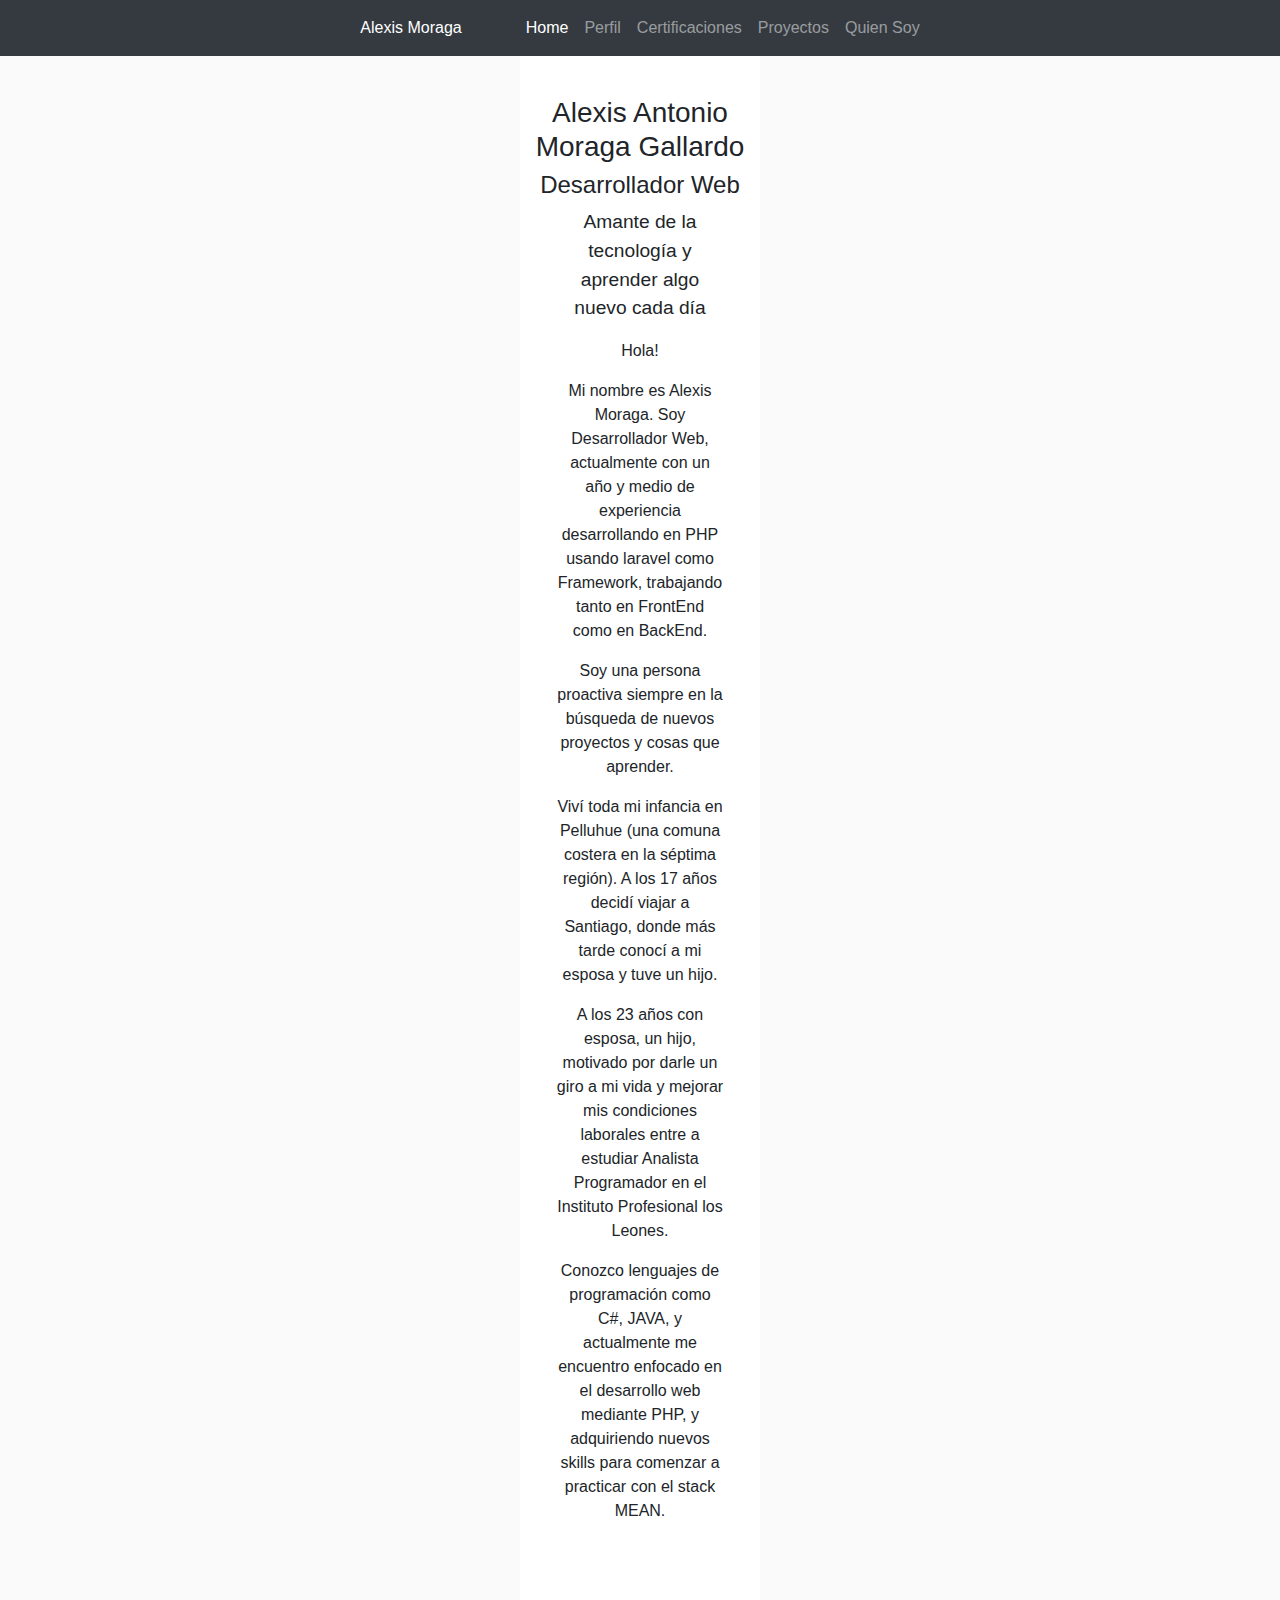
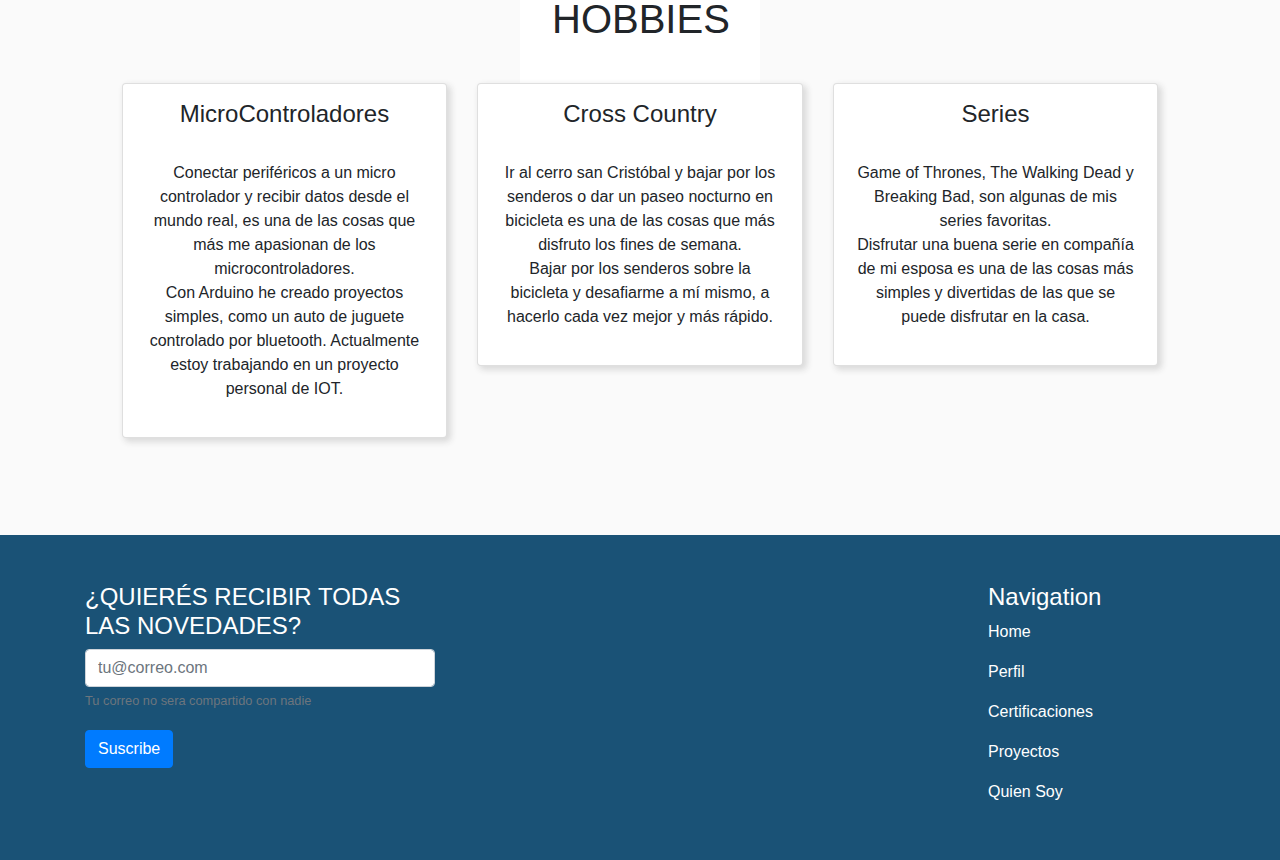
==== commit 5330f6d1: "bug fixed" ====
--- a/index.html
+++ b/index.html
@@ -48,7 +48,7 @@
 
     <img class="mt-5 baner" src="imagenes/baner.jpg" alt="" width="100%" >
 
-      <div class="container container-home">
+      <div class="container-home">
         <img src="" alt="">
 
         <div class="col-6 offset-3 col-lg-4 offset-lg-4 text-center ">
@@ -84,25 +84,26 @@
 
           </div>
 
-          <div class="espacio">  </div>
-
+          <div class="espacio">
+            <h1 class=" mt-4 mb-2">HOBBIES</h1>
+          </div>
         </div>
       </div>
 
 
       <div class="hobies">
         <div class="col-12 col-lg-10 offset-lg-1 text-center ">
-          <h1 class=" mt-4">HOBBIES</h1>
+
           <div class="row text-center ">
 
-            <div class="col-12 col-lg-4 mt-2 mb-4">
+            <div class="col-12 col-lg-4  mb-5">
               <div class="card card-hobie ">
                 <img src="hobbies/arduino.jpg" alt="" class="card-img-top">
                 <h4 class="card-title mt-3">MicroControladores</h4>
                 <div class="card-body">
                   <p>
                     Conectar periféricos a un micro controlador y recibir datos desde el mundo real, es una de las cosas que más me apasionan de los microcontroladores. <br>
-                    Con Arduino he creado proyectos simples como un auto de juguete controlado por bluetooth y estoy incursionando en Internet Of Things
+                  Con Arduino he creado proyectos simples, como un auto de juguete controlado por bluetooth. Actualmente estoy trabajando en un proyecto personal de IOT.
                   </p>
                 </div>
               </div>
@@ -110,26 +111,26 @@
 
 
 
-            <div class="col-12 col-lg-4 mt-2 mb-4">
+            <div class="col-12 col-lg-4 mb-5">
               <div class="card card-hobie ">
                 <img src="hobbies/bike.jpg" alt="" class="card-img-top">
                 <h4 class="card-title mt-3">Cross Country</h4>
                 <div class="card-body">
                   <p>
                     Ir al cerro san Cristóbal y bajar por los senderos o dar un paseo nocturno en  bicicleta es una de las cosas que más disfruto los fines de semana. <br>
-                    Bajar por los senderos sobre la bicicleta y desafiarme a mí mismo, a hacerlo cada vez mejor y más rápido</p>
+                    Bajar por los senderos sobre la bicicleta y desafiarme a mí mismo, a hacerlo cada vez mejor y más rápido.</p>
                 </div>
               </div>
             </div>
 
-            <div class="col-12 col-lg-4 mt-2 mb-4">
+            <div class="col-12 col-lg-4 mb-5">
               <div class="card card-hobie">
                 <img src="hobbies/series.jpg" alt="" class="card-img-top">
                 <h4 class="card-title mt-3">Series</h4>
                 <div class="card-body">
                   <p>
                     Game of Thrones, The Walking Dead y Breaking Bad, son algunas de mis series favoritas. <br>
-                      Disfrutar una buena serie en compañía de mi esposa es una de las cosas más simples y divertidas de las que se puede disfrutar en la casa
+                      Disfrutar una buena serie en compañía de mi esposa es una de las cosas más simples y divertidas de las que se puede disfrutar en la casa.
 
                   </p>
                 </div>
--- a/estilos/style.css
+++ b/estilos/style.css
@@ -8,11 +8,17 @@
 .body{
 
   background-color: #FAFAFA;
+
   }
+.container-home{
+  background-color: white;
 
+  margin-left: 520px;
+  margin-right: 520px;
+}
 
-  .card{
-  box-shadow: 4px 4px 8px 3px #DADADA;
+.card{
+  box-shadow: 3px 3px 6px 1px #DADADA;
 }
 
 .na{
@@ -25,8 +31,33 @@
   color: white;
 }
 nav a{
+  font-size: 1em;
+
+}
+#footer-container {
+    background-color: rgb(26, 82, 118 ) ;
+  color: white;
+  padding: 3em 0;
+}
+.cw{
+    color: white;
+    }
+
+.presentacion{
   font-size: 1.2em;
+}
 
+/* .hobies{
+  background-color: #154360;
+
+} */
+
+.comillas{
+  font-size: 3.5em;
+
+}
+.espacio{
+  padding: 2em;
 }
 
 @media screen and (min-width: 1500px){
@@ -41,6 +72,7 @@
 }
 
 @media screen and (max-device-width:992px){
+
   .margenes{
     margin-left:5em;
     margin-right:5em;
@@ -123,6 +155,32 @@
 .na{
   font-size: 2.2em;
 }
+.home-profile{
+  width: 100%;
+}
+.baner{
+
+  height: 430px;
+}
+.name-home{
+  font-size: 2.7em;
+}
+.profesion-home{
+  font-size: 2.4em;
+}
+.presentacion{
+  font-size: 2.3em;
+}
+.cw{
+  font-size: 1.7em;
+}
+
+.container-home{
+  background-color: white;
+
+  margin-left: 85px;
+  margin-right: 85px;
+}
 
 }
 
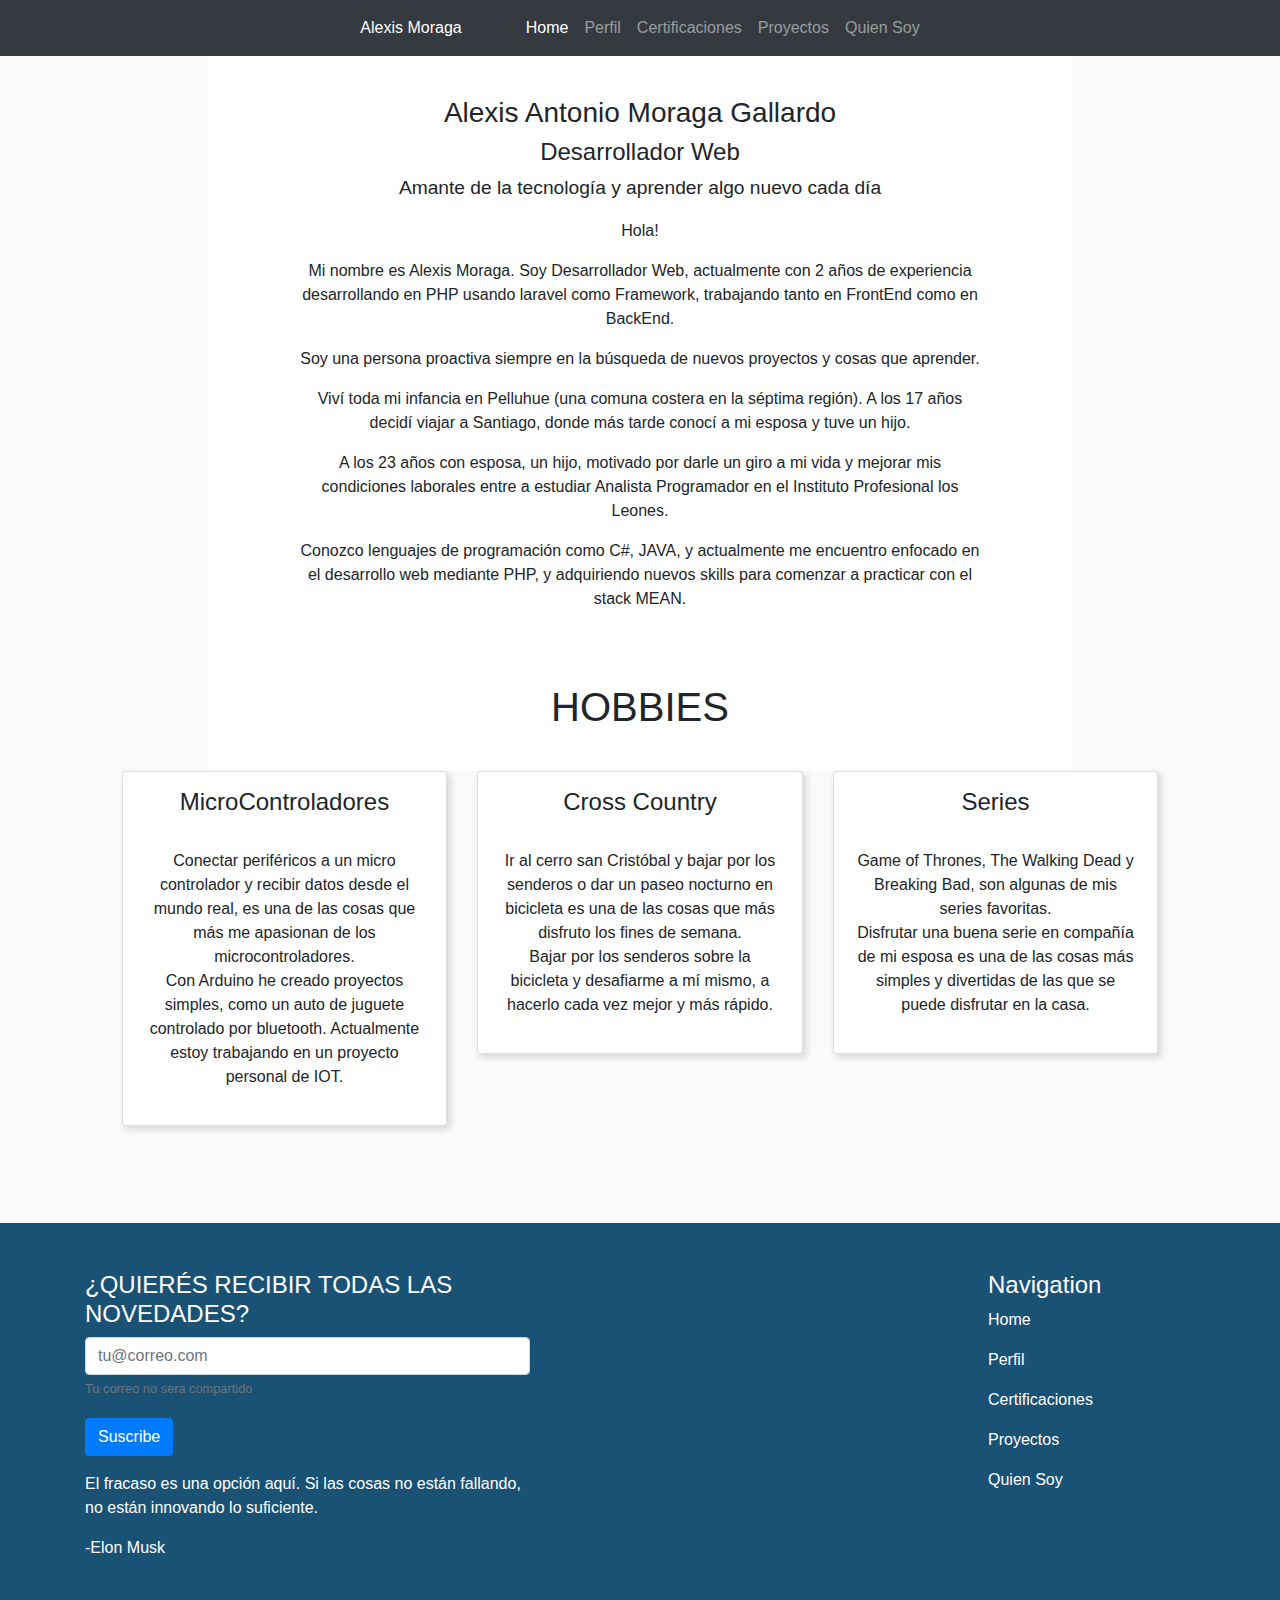
==== commit d106ff1c: "correciones menores" ====
--- a/index.html
+++ b/index.html
@@ -1,6 +1,15 @@
 <!DOCTYPE html>
 <html>
   <head>
+    <!-- Global site tag (gtag.js) - Google Analytics -->
+    <script async src="https://www.googletagmanager.com/gtag/js?id=UA-116312585-1"></script>
+    <script>
+      window.dataLayer = window.dataLayer || [];
+      function gtag(){dataLayer.push(arguments);}
+      gtag('js', new Date());
+
+      gtag('config', 'UA-116312585-1');
+    </script>
     <meta charset="utf-8">
     <title>Home</title>
     <link rel="icon" type="image/png" href="imagenes/icons/home.png"/>
@@ -35,7 +44,7 @@
             <a class="nav-link nav" href="certificaciones.html">Certificaciones</a>
           </li>
           <li class="nav-item">
-            <a class="nav-link nav" href="#">Proyectos</a>
+            <a class="nav-link nav" href="proyectos.html">Proyectos</a>
           </li>
           <li class="nav-item">
             <a class="nav-link nav" href="#">Quien Soy</a>
@@ -65,7 +74,7 @@
 
             <p>Hola!</p>
             <p>
-              Mi nombre es Alexis Moraga. Soy Desarrollador Web, actualmente con un año y medio de experiencia desarrollando en  PHP usando laravel como Framework, trabajando tanto en FrontEnd como en BackEnd.
+              Mi nombre es Alexis Moraga. Soy Desarrollador Web, actualmente con 2 años de experiencia desarrollando en  PHP usando laravel como Framework, trabajando tanto en FrontEnd como en BackEnd.
             </p>
 
             <p>Soy una persona proactiva siempre en la búsqueda de nuevos proyectos y cosas que aprender.</P>
@@ -98,13 +107,14 @@
 
             <div class="col-12 col-lg-4  mb-5">
               <div class="card card-hobie ">
-                <img src="hobbies/arduino.jpg" alt="" class="card-img-top">
+                <img src="imagenes/hobbies/arduino.jpg" alt="" class="card-img-top">
                 <h4 class="card-title mt-3">MicroControladores</h4>
                 <div class="card-body">
                   <p>
                     Conectar periféricos a un micro controlador y recibir datos desde el mundo real, es una de las cosas que más me apasionan de los microcontroladores. <br>
                   Con Arduino he creado proyectos simples, como un auto de juguete controlado por bluetooth. Actualmente estoy trabajando en un proyecto personal de IOT.
                   </p>
+
                 </div>
               </div>
             </div>
@@ -113,19 +123,20 @@
 
             <div class="col-12 col-lg-4 mb-5">
               <div class="card card-hobie ">
-                <img src="hobbies/bike.jpg" alt="" class="card-img-top">
+                <img src="imagenes/hobbies/bike.jpg" alt="" class="card-img-top">
                 <h4 class="card-title mt-3">Cross Country</h4>
                 <div class="card-body">
                   <p>
                     Ir al cerro san Cristóbal y bajar por los senderos o dar un paseo nocturno en  bicicleta es una de las cosas que más disfruto los fines de semana. <br>
                     Bajar por los senderos sobre la bicicleta y desafiarme a mí mismo, a hacerlo cada vez mejor y más rápido.</p>
                 </div>
+
               </div>
             </div>
 
             <div class="col-12 col-lg-4 mb-5">
               <div class="card card-hobie">
-                <img src="hobbies/series.jpg" alt="" class="card-img-top">
+                <img src="imagenes/hobbies/series.jpg" alt="" class="card-img-top">
                 <h4 class="card-title mt-3">Series</h4>
                 <div class="card-body">
                   <p>
@@ -145,23 +156,25 @@
       <div id="footer-container">
         <div class="container">
         <div class="row text-xs-center text-sm-left">
-          <div class=" col-6 col-lg-4">
+          <div class=" col-7 col-lg-5">
             <form id="suscribeForm" action="#" method="POST">
               <h4 class="text-uppercase">¿Quierés recibir todas las novedades?</h4>
               <div class="form-group">
                 <input type="email" class="form-control" id="email" aria-describedby="emailHelp" placeholder="tu@correo.com" name="email">
-                <small id="emailHelp" class="form-text text-muted">Tu correo no sera compartido con nadie</small>
+                <small id="emailHelp" class="form-text text-muted cita">Tu correo no sera compartido</small>
               </div>
-              <button type="submit" class="btn btn-primary form-text">Suscribe</button>
+              <button type="submit" class="btn btn-primary form-text ">Suscribe</button>
             </form>
+            <p class="mt-3">El fracaso es una opción aquí. Si las cosas no están fallando, no están innovando lo suficiente.</p>
+            <span class="cita">-Elon Musk</span>
           </div>
-          <div class=" col-6  col-lg-3 offset-lg-5">
+          <div class=" col-5  col-lg-3 offset-lg-4">
             <h4 class="ml-5 navigation nav">Navigation</h4>
             <ul class=" ml-5 navbar-nav mr-auto">
               <li class="nav-item"><a class="nav-link cw" href="index.html">Home</a></li>
               <li class="nav-item"><a class="nav-link cw" href="perfil.html">Perfil</a></li>
               <li class="nav-item"><a class="nav-link cw" href="certificaciones.html">Certificaciones</a></li>
-              <li class="nav-item"><a class="nav-link cw" href="#">Proyectos</a></li>
+              <li class="nav-item"><a class="nav-link cw" href="proyectos.html">Proyectos</a></li>
               <li class="nav-item"><a class="nav-link cw" href="#">Quien Soy</a></li>
             </ul>
           </div>
--- a/estilos/style.css
+++ b/estilos/style.css
@@ -1,4 +1,3 @@
-
 
 .enlaces{
   font-size: 1em;
@@ -16,6 +15,7 @@
   margin-left: 520px;
   margin-right: 520px;
 }
+
 
 .card{
   box-shadow: 3px 3px 6px 1px #DADADA;
@@ -47,10 +47,6 @@
   font-size: 1.2em;
 }
 
-/* .hobies{
-  background-color: #154360;
-
-} */
 
 .comillas{
   font-size: 3.5em;
@@ -59,17 +55,44 @@
 .espacio{
   padding: 2em;
 }
-
+.espacio2{
+  padding: 7em;
+}
 @media screen and (min-width: 1500px){
   .margenes{
     margin-left:140px;
     margin-right: 140px;
   }
 
+  .margenes-proyectos{
+
+
+    margin-left: 400px;
+    margin-right: 400px;
+  }
+
   p{
     font-size: 1em;
   }
 }
+@media screen and (max-width: 1500px){
+  .container-home{
+    margin-left: 13em;
+    margin-right: 13em;
+  }
+
+  p{
+
+    font-size: 1em;
+  }
+  .margenes-proyectos{
+    margin-left:10em;
+    margin-right:10em;
+
+  }
+
+}
+
 
 @media screen and (max-device-width:992px){
 
@@ -114,7 +137,29 @@
   text-align: center;
 }
 
-
+.container-home{
+  margin-left: 8em;
+  margin-right: 8em;
+}
+
+
+
+
+}
+
+
+@media screen and (max-width: 900px){
+  .container-home{
+    margin-left:8em;
+    margin-right: 8em;
+
+  }
+
+  .margenes-proyectos{
+    margin-left:2em;
+    margin-right:2em;
+
+  }
 
 }
 
@@ -125,6 +170,11 @@
     margin-right:1em;
 
   }
+  .margenes-proyectos{
+    margin-left:2em;
+    margin-right:2em;
+
+  }
   .list-group-item{
     font-size: 2.1em;
   }
@@ -176,22 +226,17 @@
 }
 
 .container-home{
-  background-color: white;
-
-  margin-left: 85px;
-  margin-right: 85px;
-}
-
-}
-
-
-/* @media screen and (max-width: 600px){
-  .margenes{
+
+  margin-left: 5em;
+  margin-right: 5em;
+}
+
+}
+
+
+@media screen and (max-width: 600px){
+  .container-home{
     margin-left:20px;
     margin-right: 20px;
 
   }
-  .p{
-    font-size: 1.5em;
-  }
-} */
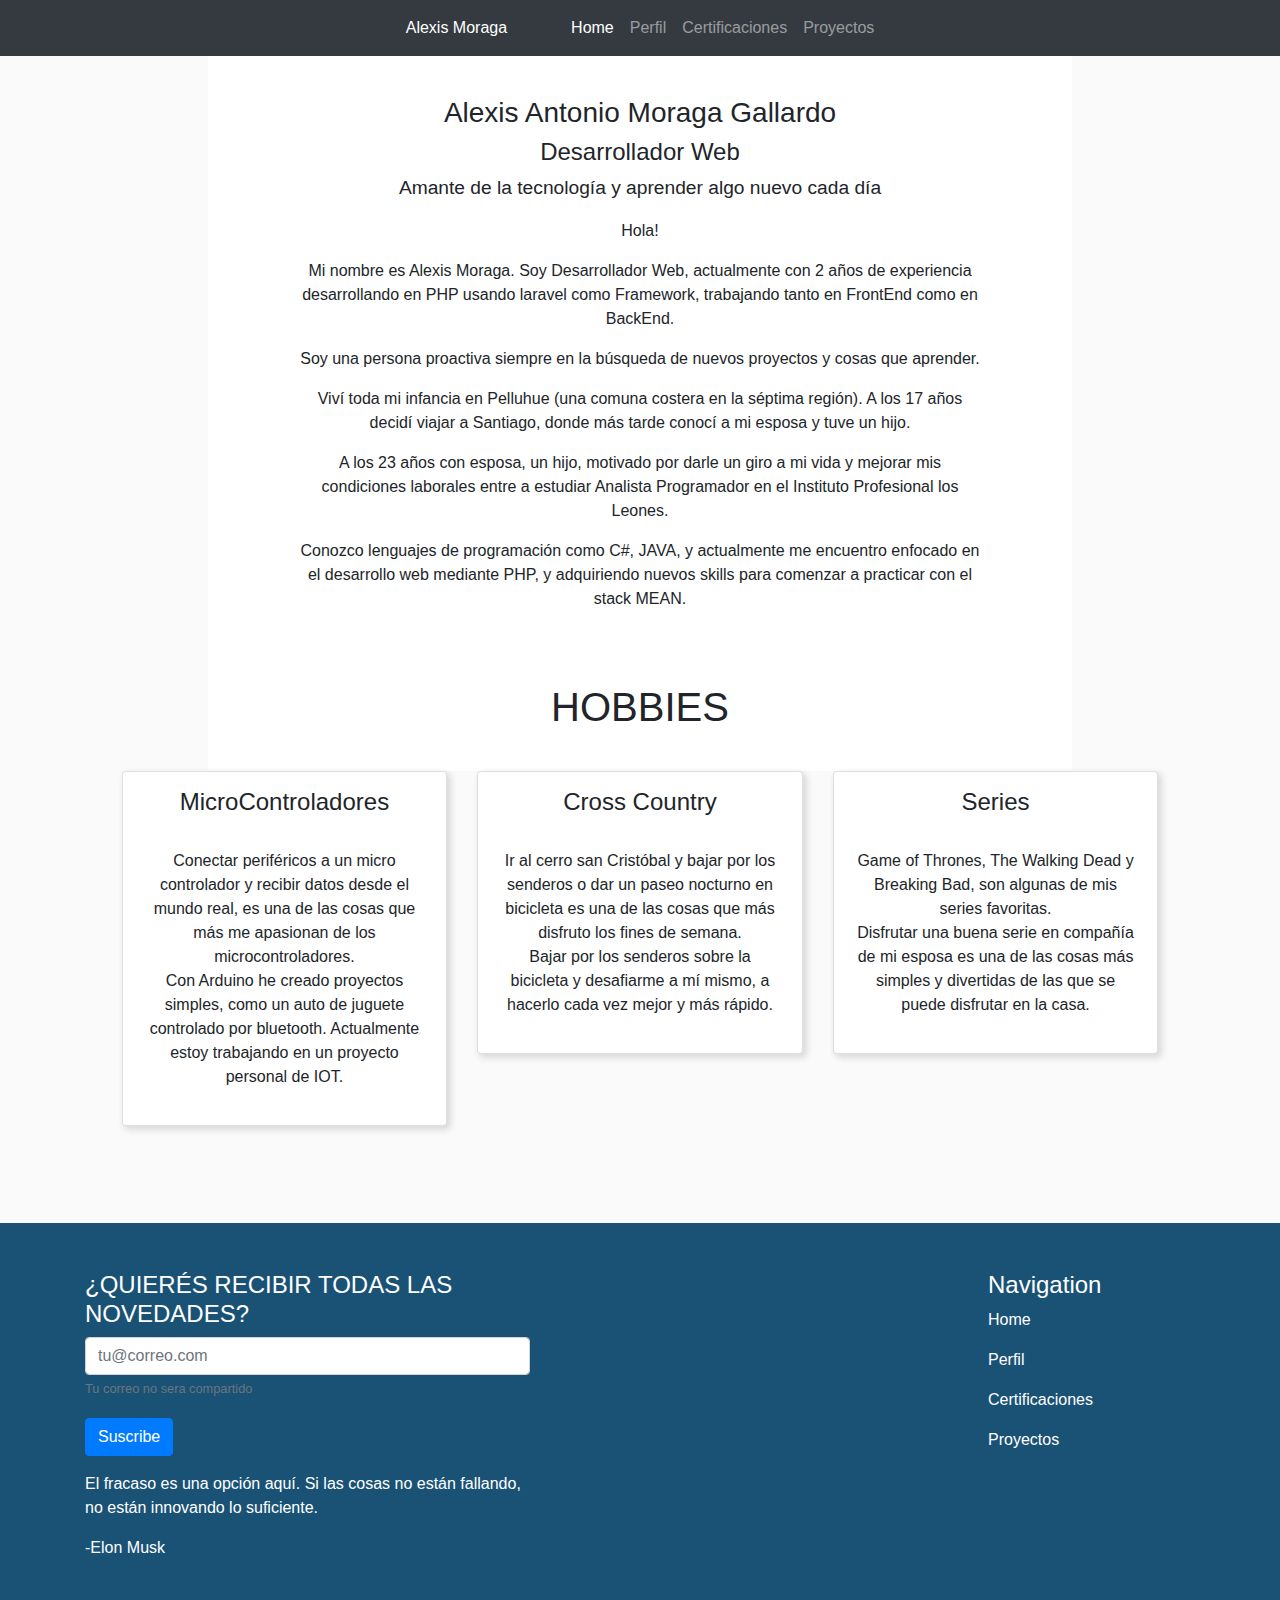
==== commit 1a1f71c8: "correcciones menores, se remplezan algunos iconos" ====
--- a/index.html
+++ b/index.html
@@ -47,7 +47,7 @@
             <a class="nav-link nav" href="proyectos.html">Proyectos</a>
           </li>
           <li class="nav-item">
-            <a class="nav-link nav" href="#">Quien Soy</a>
+            <!-- <a class="nav-link nav" href="#">Quien Soy</a> -->
           </li>
         </ul>
       </div>
@@ -175,7 +175,7 @@
               <li class="nav-item"><a class="nav-link cw" href="perfil.html">Perfil</a></li>
               <li class="nav-item"><a class="nav-link cw" href="certificaciones.html">Certificaciones</a></li>
               <li class="nav-item"><a class="nav-link cw" href="proyectos.html">Proyectos</a></li>
-              <li class="nav-item"><a class="nav-link cw" href="#">Quien Soy</a></li>
+              <!-- <li class="nav-item"><a class="nav-link cw" href="#">Quien Soy</a></li> -->
             </ul>
           </div>
         </div>
